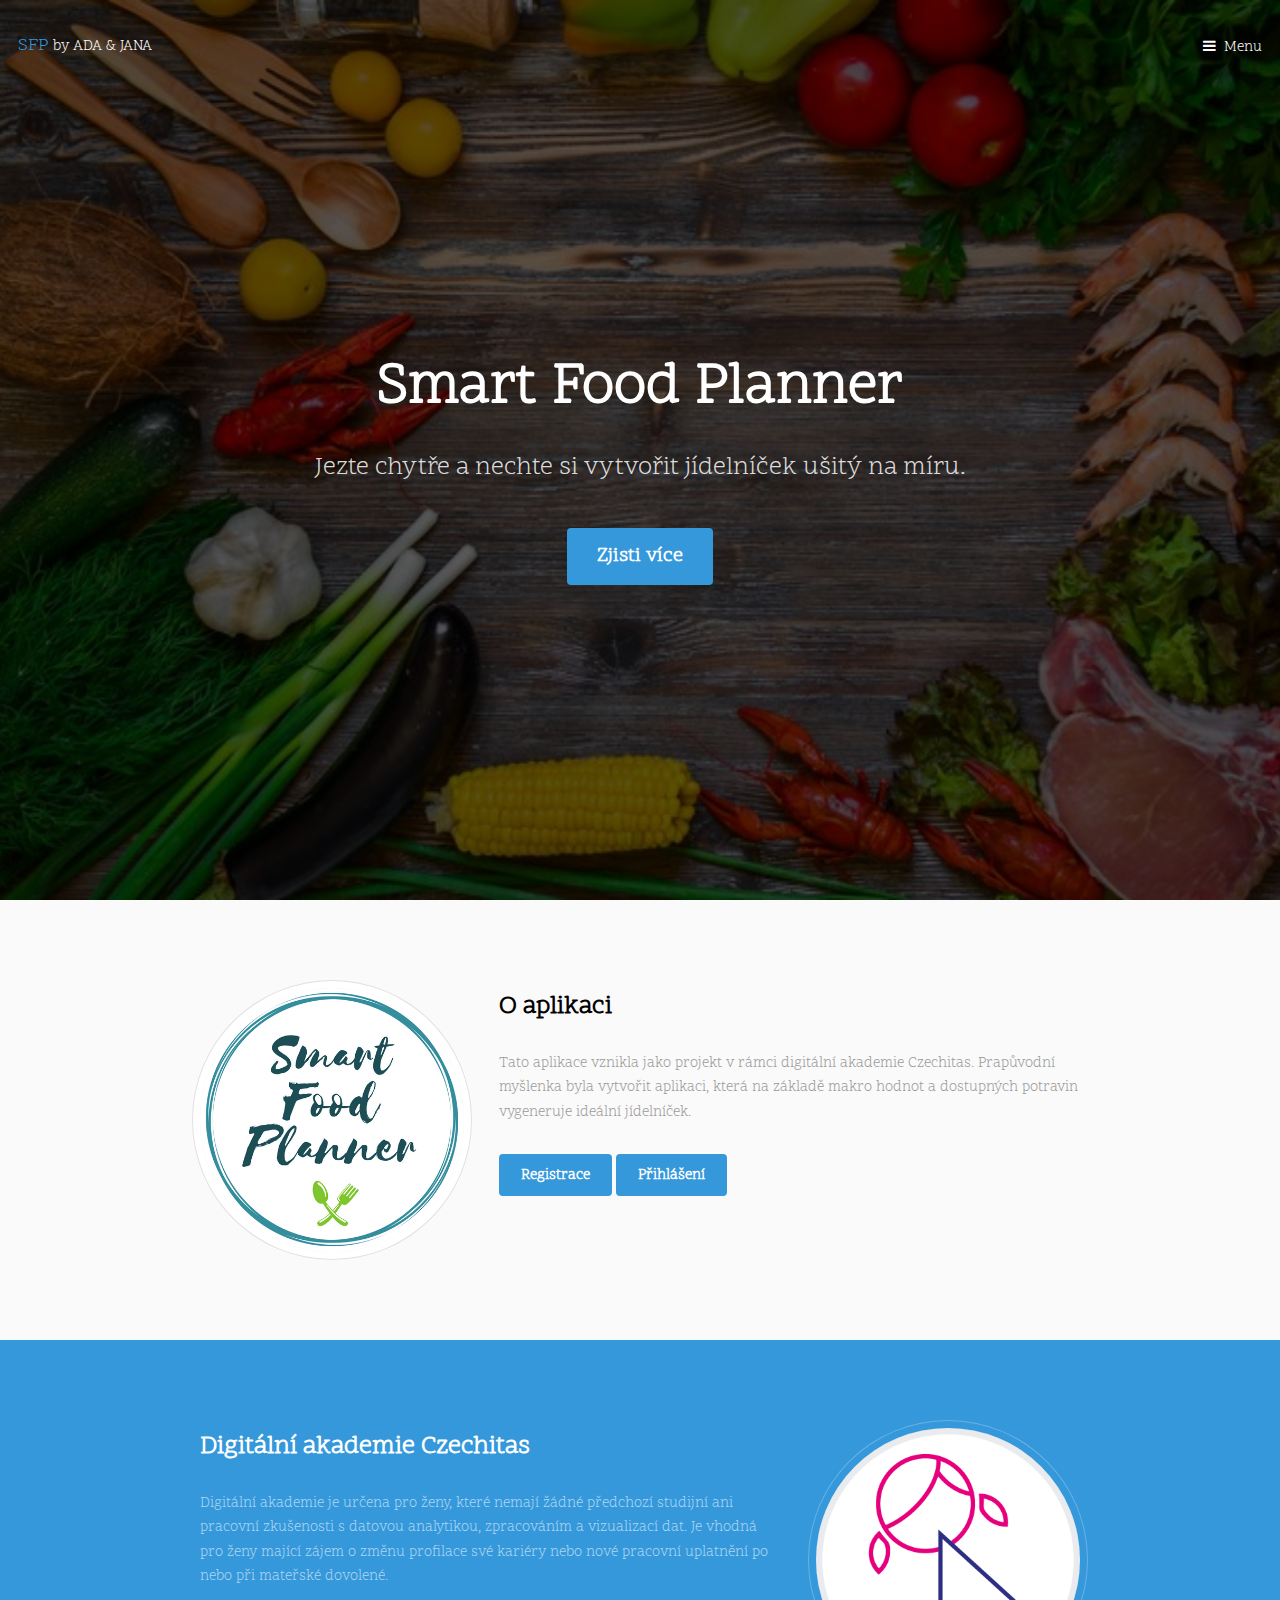
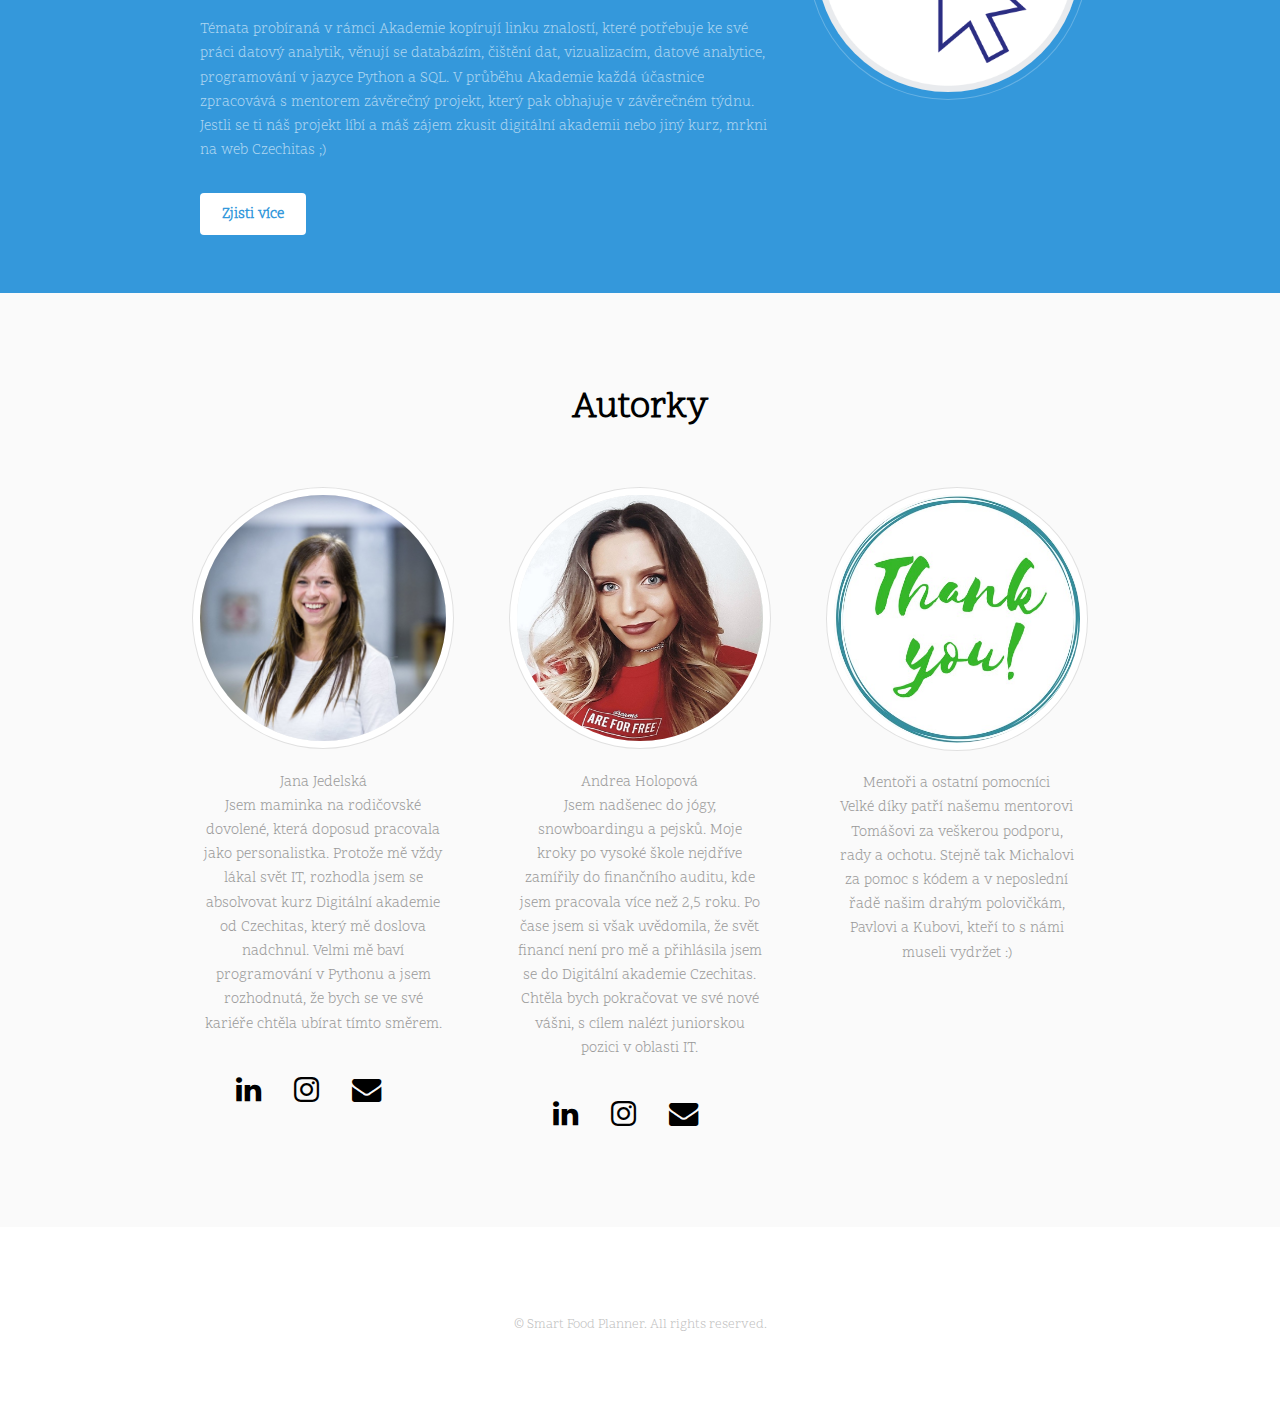
==== templates/index.html @ 0ab5a619 "Add files via upload" ====
<!DOCTYPE HTML>
<html>
	<head>
		<title>Smart Food Planner</title>
		<meta charset="utf-8" />
		<meta name="viewport" content="width=device-width, initial-scale=1" />
		<link rel="stylesheet" href="../static/css/main.css" />
	</head>
	<body>

		<!-- Header -->
			<header id="header" class="alt">
				<div class="logo"><a href="index.html"> SFP <span>by ADA & JANA</span></a></div>
				<a href="#menu">Menu</a>
			</header>

		<!-- Nav -->
			<nav id="menu">
				<ul class="links">
					<li><a href="index.html">Domů</a></li>
					<li><a href="generic.html">Můj účet</a></li>
					<li><a href="elements.html">Elements</a></li>
				</ul>
			</nav>

		<!-- Banner -->
			<section id="banner">
				<div class="inner">
					<header>
						<h1>Smart Food Planner</h1>
						<p>Jezte chytře a nechte si vytvořit jídelníček ušitý na míru.</p>
					</header>
					<a href="#main" class="button big scrolly">Zjisti více</a>
				</div>
			</section>

		<!-- Main -->
			<div id="main">

				<!-- Section -->
					<section class="wrapper style1">
						<div class="inner">
							<!-- 2 Columns -->
								<div class="flex flex-2">
									<div class="col col1">
										<div class="image round fit">
											<a href="generic.html" class="link"><img src="../static/images/pic01.jpg" alt="" /></a>
										</div>
									</div>
									<div class="col col2">
										<h3>O aplikaci</h3>
										<p>Tato aplikace vznikla jako projekt v rámci digitální akademie Czechitas. Prapůvodní myšlenka byla vytvořit aplikaci, která na základě makro hodnot a dostupných potravin vygeneruje ideální jídelníček.</p>
										<a href="signup.html" class="button">Registrace</a>
										<a href="generic.html" class="button">Přihlášení</a>
									</div>
								</div>
						</div>
					</section>

				<!-- Section -->
					<section class="wrapper style2">
						<div class="inner">
							<div class="flex flex-2">
								<div class="col col2">
									<h3>Digitální akademie Czechitas</h3>
									<p>Digitální akademie je určena pro ženy, které nemají žádné předchozí studijní ani pracovní zkušenosti s datovou analytikou, zpracováním a vizualizací dat. Je vhodná pro ženy mající zájem o změnu profilace své kariéry nebo nové pracovní uplatnění po nebo při mateřské dovolené.</p>
									<p>Témata probíraná v rámci Akademie kopírují linku znalostí, které potřebuje ke své práci datový analytik, věnují se databázím, čištění dat, vizualizacím, datové analytice, programování v jazyce Python a SQL. V průběhu Akademie každá účastnice zpracovává s mentorem závěrečný projekt, který pak obhajuje v závěrečném týdnu. Jestli se ti náš projekt líbí a máš zájem zkusit digitální akademii nebo jiný kurz, mrkni na web Czechitas ;) </p>
									<a href="https://www.czechitas.cz/cs/co-delame/digitalni-akademie" class="button">Zjisti více</a>
								</div>
								<div class="col col1 first">
									<div class="image round fit">
										<a href="generic.html" class="link"><img src="../static/images/pic02.jpg" alt="" /></a>
									</div>
								</div>
							</div>
						</div>
					</section>

				<!-- Section -->
					<section class="wrapper style1">
						<div class="inner">
							<header class="align-center">
								<h2>Autorky</h2>
							</header>
							<div class="flex flex-3">
								<div class="col align-center">
									<div class="image round fit">
										<img src="../static/images/pic03.jpg" alt="" />
									</div>
									<p>Jana Jedelská <br \> Jsem maminka na rodičovské dovolené, která doposud pracovala jako personalistka. Protože mě vždy lákal svět IT, rozhodla jsem se absolvovat kurz Digitální akademie od Czechitas, který mě doslova nadchnul. Velmi mě baví programování v Pythonu a jsem rozhodnutá, že bych se ve své kariéře chtěla ubírat tímto směrem.</p>
									<ul class="icons">
									<li><a href="https://www.linkedin.com/in/jana-jedelsk%C3%A1-2878081a/" class="icon fa-linkedin"><span class="label">Linkedin</span></a></li>
									<li><a href="https://www.instagram.com/cooljmeno/" class="icon fa-instagram"><span class="label">Instagram</span></a></li>
									<li><a href="mailto:ja.jedelska@gmail.com" class="icon fa-envelope"><span class="label">Email</span></i></a><li>
									</ul>
									
								</div>
								<div class="col align-center">
									<div class="image round fit">
										<img src="../static/images/pic05.jpg" alt="" />
									</div>
									<p>Andrea Holopová <br \> Jsem nadšenec do jógy, snowboardingu a pejsků. Moje kroky po vysoké škole nejdříve zamířily do finančního auditu, kde jsem pracovala více než 2,5 roku. Po čase jsem si však uvědomila, že svět financí není pro mě a přihlásila jsem se do Digitální akademie Czechitas. Chtěla bych pokračovat ve své nové vášni, s cílem nalézt juniorskou pozici v oblasti IT. </p>
									<ul class="icons">
									<li><a href="https://www.linkedin.com/in/andrea-holopova" class="icon fa-linkedin"><span class="label">Linkedin</span></a></li>
									<li><a href="https://www.instagram.com/andreaholopova/" class="icon fa-instagram"><span class="label">Instagram</span></a></li>
									<li><a href="mailto:holopova.andrea@gmail.com" class="icon fa-envelope"><span class="label">Email</span></i></a><li>

									</ul>

								</div>
								<div class="col align-center">
									<div class="image round fit">
										<img src="../static/images/pic04.jpg" alt="" />
									</div>
									<p>Mentoři a ostatní pomocníci <br \> Velké díky patří našemu mentorovi Tomášovi za veškerou podporu, rady a ochotu. Stejně tak Michalovi za pomoc s kódem a v neposlední řadě našim drahým polovičkám, Pavlovi a Kubovi, kteří to s námi museli vydržet :) </p>
									</div>
							</div>
						</div>
					</section>

			</div>

		<!-- Footer -->
			<footer id="footer">
				<div class="copyright">
					<p>&copy; Smart Food Planner. All rights reserved.
				</div>
			</footer>

		<!-- Scripts -->
			<script src="../static/js/jquery.min.js"></script>
			<script src="../static/js/jquery.scrolly.min.js"></script>
			<script src="../static/js/jquery.scrollex.min.js"></script>
			<script src="../static/js/skel.min.js"></script>
			<script src="../static/js/util.js"></script>
			<script src="../static/js/main.js"></script>

	</body>
</html>
---- static/css/main.css ----
@charset "UTF-8";
@import url(font-awesome.min.css);
@import url("https://fonts.googleapis.com/css?family=Scope+One|Trocchi");

/*
	Urban by TEMPLATED
	templated.co @templatedco
	Released for free under the Creative Commons Attribution 3.0 license (templated.co/license)
*/

/* Reset */

	html, body, div, span, applet, object, iframe, h1, h2, h3, h4, h5, h6, p, blockquote, pre, a, abbr, acronym, address, big, cite, code, del, dfn, em, img, ins, kbd, q, s, samp, small, strike, strong, sub, sup, tt, var, b, u, i, center, dl, dt, dd, ol, ul, li, fieldset, form, label, legend, table, caption, tbody, tfoot, thead, tr, th, td, article, aside, canvas, details, embed, figure, figcaption, footer, header, hgroup, menu, nav, output, ruby, section, summary, time, mark, audio, video {
		margin: 0;
		padding: 0;
		border: 0;
		font-size: 100%;
		font: inherit;
		vertical-align: baseline;
	}

	article, aside, details, figcaption, figure, footer, header, hgroup, menu, nav, section {
		display: block;
	}

	body {
		line-height: 1;
	}

	ol, ul {
		list-style: none;
	}

	blockquote, q {
		quotes: none;
	}

	blockquote:before, blockquote:after, q:before, q:after {
		content: '';
		content: none;
	}

	table {
		border-collapse: collapse;
		border-spacing: 0;
	}

	body {
		-webkit-text-size-adjust: none;
	}

/* Box Model */

	*, *:before, *:after {
		-moz-box-sizing: border-box;
		-webkit-box-sizing: border-box;
		box-sizing: border-box;
	}

/* Containers */

	.container {
		margin-left: auto;
		margin-right: auto;
	}

	.container.\31 25\25 {
		width: 100%;
		max-width: 100em;
		min-width: 80em;
	}

	.container.\37 5\25 {
		width: 60em;
	}

	.container.\35 0\25 {
		width: 40em;
	}

	.container.\32 5\25 {
		width: 20em;
	}

	.container {
		width: 80em;
	}

	@media screen and (max-width: 1680px) {

		.container.\31 25\25 {
			width: 100%;
			max-width: 100em;
			min-width: 80em;
		}

		.container.\37 5\25 {
			width: 60em;
		}

		.container.\35 0\25 {
			width: 40em;
		}

		.container.\32 5\25 {
			width: 20em;
		}

		.container {
			width: 80em;
		}

	}

	@media screen and (max-width: 1280px) {

		.container.\31 25\25 {
			width: 100%;
			max-width: 81.25em;
			min-width: 65em;
		}

		.container.\37 5\25 {
			width: 48.75em;
		}

		.container.\35 0\25 {
			width: 32.5em;
		}

		.container.\32 5\25 {
			width: 16.25em;
		}

		.container {
			width: 65em;
		}

	}

	@media screen and (max-width: 980px) {

		.container.\31 25\25 {
			width: 100%;
			max-width: 112.5%;
			min-width: 90%;
		}

		.container.\37 5\25 {
			width: 67.5%;
		}

		.container.\35 0\25 {
			width: 45%;
		}

		.container.\32 5\25 {
			width: 22.5%;
		}

		.container {
			width: 90%;
		}

	}

	@media screen and (max-width: 736px) {

		.container.\31 25\25 {
			width: 100%;
			max-width: 112.5%;
			min-width: 90%;
		}

		.container.\37 5\25 {
			width: 67.5%;
		}

		.container.\35 0\25 {
			width: 45%;
		}

		.container.\32 5\25 {
			width: 22.5%;
		}

		.container {
			width: 90% !important;
		}

	}

	@media screen and (max-width: 480px) {

		.container.\31 25\25 {
			width: 100%;
			max-width: 112.5%;
			min-width: 90%;
		}

		.container.\37 5\25 {
			width: 67.5%;
		}

		.container.\35 0\25 {
			width: 45%;
		}

		.container.\32 5\25 {
			width: 22.5%;
		}

		.container {
			width: 90% !important;
		}

	}

/* Grid */

	.row {
		border-bottom: solid 1px transparent;
		-moz-box-sizing: border-box;
		-webkit-box-sizing: border-box;
		box-sizing: border-box;
	}

	.row > * {
		float: left;
		-moz-box-sizing: border-box;
		-webkit-box-sizing: border-box;
		box-sizing: border-box;
	}

	.row:after, .row:before {
		content: '';
		display: block;
		clear: both;
		height: 0;
	}

	.row.uniform > * > :first-child {
		margin-top: 0;
	}

	.row.uniform > * > :last-child {
		margin-bottom: 0;
	}

	.row.\30 \25 > * {
		padding: 0 0 0 0em;
	}

	.row.\30 \25 {
		margin: 0 0 -1px 0em;
	}

	.row.uniform.\30 \25 > * {
		padding: 0em 0 0 0em;
	}

	.row.uniform.\30 \25 {
		margin: 0em 0 -1px 0em;
	}

	.row > * {
		padding: 0 0 0 2em;
	}

	.row {
		margin: 0 0 -1px -2em;
	}

	.row.uniform > * {
		padding: 2em 0 0 2em;
	}

	.row.uniform {
		margin: -2em 0 -1px -2em;
	}

	.row.\32 00\25 > * {
		padding: 0 0 0 4em;
	}

	.row.\32 00\25 {
		margin: 0 0 -1px -4em;
	}

	.row.uniform.\32 00\25 > * {
		padding: 4em 0 0 4em;
	}

	.row.uniform.\32 00\25 {
		margin: -4em 0 -1px -4em;
	}

	.row.\31 50\25 > * {
		padding: 0 0 0 3em;
	}

	.row.\31 50\25 {
		margin: 0 0 -1px -3em;
	}

	.row.uniform.\31 50\25 > * {
		padding: 3em 0 0 3em;
	}

	.row.uniform.\31 50\25 {
		margin: -3em 0 -1px -3em;
	}

	.row.\35 0\25 > * {
		padding: 0 0 0 1em;
	}

	.row.\35 0\25 {
		margin: 0 0 -1px -1em;
	}

	.row.uniform.\35 0\25 > * {
		padding: 1em 0 0 1em;
	}

	.row.uniform.\35 0\25 {
		margin: -1em 0 -1px -1em;
	}

	.row.\32 5\25 > * {
		padding: 0 0 0 0.5em;
	}

	.row.\32 5\25 {
		margin: 0 0 -1px -0.5em;
	}

	.row.uniform.\32 5\25 > * {
		padding: 0.5em 0 0 0.5em;
	}

	.row.uniform.\32 5\25 {
		margin: -0.5em 0 -1px -0.5em;
	}

	.\31 2u, .\31 2u\24 {
		width: 100%;
		clear: none;
		margin-left: 0;
	}

	.\31 1u, .\31 1u\24 {
		width: 91.6666666667%;
		clear: none;
		margin-left: 0;
	}

	.\31 0u, .\31 0u\24 {
		width: 83.3333333333%;
		clear: none;
		margin-left: 0;
	}

	.\39 u, .\39 u\24 {
		width: 75%;
		clear: none;
		margin-left: 0;
	}

	.\38 u, .\38 u\24 {
		width: 66.6666666667%;
		clear: none;
		margin-left: 0;
	}

	.\37 u, .\37 u\24 {
		width: 58.3333333333%;
		clear: none;
		margin-left: 0;
	}

	.\36 u, .\36 u\24 {
		width: 50%;
		clear: none;
		margin-left: 0;
	}

	.\35 u, .\35 u\24 {
		width: 41.6666666667%;
		clear: none;
		margin-left: 0;
	}

	.\34 u, .\34 u\24 {
		width: 33.3333333333%;
		clear: none;
		margin-left: 0;
	}

	.\33 u, .\33 u\24 {
		width: 25%;
		clear: none;
		margin-left: 0;
	}

	.\32 u, .\32 u\24 {
		width: 16.6666666667%;
		clear: none;
		margin-left: 0;
	}

	.\31 u, .\31 u\24 {
		width: 8.3333333333%;
		clear: none;
		margin-left: 0;
	}

	.\31 2u\24 + *,
	.\31 1u\24 + *,
	.\31 0u\24 + *,
	.\39 u\24 + *,
	.\38 u\24 + *,
	.\37 u\24 + *,
	.\36 u\24 + *,
	.\35 u\24 + *,
	.\34 u\24 + *,
	.\33 u\24 + *,
	.\32 u\24 + *,
	.\31 u\24 + * {
		clear: left;
	}

	.\-11u {
		margin-left: 91.66667%;
	}

	.\-10u {
		margin-left: 83.33333%;
	}

	.\-9u {
		margin-left: 75%;
	}

	.\-8u {
		margin-left: 66.66667%;
	}

	.\-7u {
		margin-left: 58.33333%;
	}

	.\-6u {
		margin-left: 50%;
	}

	.\-5u {
		margin-left: 41.66667%;
	}

	.\-4u {
		margin-left: 33.33333%;
	}

	.\-3u {
		margin-left: 25%;
	}

	.\-2u {
		margin-left: 16.66667%;
	}

	.\-1u {
		margin-left: 8.33333%;
	}

	@media screen and (max-width: 1680px) {

		.row > * {
			padding: 0 0 0 2em;
		}

		.row {
			margin: 0 0 -1px -2em;
		}

		.row.uniform > * {
			padding: 2em 0 0 2em;
		}

		.row.uniform {
			margin: -2em 0 -1px -2em;
		}

		.row.\32 00\25 > * {
			padding: 0 0 0 4em;
		}

		.row.\32 00\25 {
			margin: 0 0 -1px -4em;
		}

		.row.uniform.\32 00\25 > * {
			padding: 4em 0 0 4em;
		}

		.row.uniform.\32 00\25 {
			margin: -4em 0 -1px -4em;
		}

		.row.\31 50\25 > * {
			padding: 0 0 0 3em;
		}

		.row.\31 50\25 {
			margin: 0 0 -1px -3em;
		}

		.row.uniform.\31 50\25 > * {
			padding: 3em 0 0 3em;
		}

		.row.uniform.\31 50\25 {
			margin: -3em 0 -1px -3em;
		}

		.row.\35 0\25 > * {
			padding: 0 0 0 1em;
		}

		.row.\35 0\25 {
			margin: 0 0 -1px -1em;
		}

		.row.uniform.\35 0\25 > * {
			padding: 1em 0 0 1em;
		}

		.row.uniform.\35 0\25 {
			margin: -1em 0 -1px -1em;
		}

		.row.\32 5\25 > * {
			padding: 0 0 0 0.5em;
		}

		.row.\32 5\25 {
			margin: 0 0 -1px -0.5em;
		}

		.row.uniform.\32 5\25 > * {
			padding: 0.5em 0 0 0.5em;
		}

		.row.uniform.\32 5\25 {
			margin: -0.5em 0 -1px -0.5em;
		}

		.\31 2u\28xlarge\29, .\31 2u\24\28xlarge\29 {
			width: 100%;
			clear: none;
			margin-left: 0;
		}

		.\31 1u\28xlarge\29, .\31 1u\24\28xlarge\29 {
			width: 91.6666666667%;
			clear: none;
			margin-left: 0;
		}

		.\31 0u\28xlarge\29, .\31 0u\24\28xlarge\29 {
			width: 83.3333333333%;
			clear: none;
			margin-left: 0;
		}

		.\39 u\28xlarge\29, .\39 u\24\28xlarge\29 {
			width: 75%;
			clear: none;
			margin-left: 0;
		}

		.\38 u\28xlarge\29, .\38 u\24\28xlarge\29 {
			width: 66.6666666667%;
			clear: none;
			margin-left: 0;
		}

		.\37 u\28xlarge\29, .\37 u\24\28xlarge\29 {
			width: 58.3333333333%;
			clear: none;
			margin-left: 0;
		}

		.\36 u\28xlarge\29, .\36 u\24\28xlarge\29 {
			width: 50%;
			clear: none;
			margin-left: 0;
		}

		.\35 u\28xlarge\29, .\35 u\24\28xlarge\29 {
			width: 41.6666666667%;
			clear: none;
			margin-left: 0;
		}

		.\34 u\28xlarge\29, .\34 u\24\28xlarge\29 {
			width: 33.3333333333%;
			clear: none;
			margin-left: 0;
		}

		.\33 u\28xlarge\29, .\33 u\24\28xlarge\29 {
			width: 25%;
			clear: none;
			margin-left: 0;
		}

		.\32 u\28xlarge\29, .\32 u\24\28xlarge\29 {
			width: 16.6666666667%;
			clear: none;
			margin-left: 0;
		}

		.\31 u\28xlarge\29, .\31 u\24\28xlarge\29 {
			width: 8.3333333333%;
			clear: none;
			margin-left: 0;
		}

		.\31 2u\24\28xlarge\29 + *,
		.\31 1u\24\28xlarge\29 + *,
		.\31 0u\24\28xlarge\29 + *,
		.\39 u\24\28xlarge\29 + *,
		.\38 u\24\28xlarge\29 + *,
		.\37 u\24\28xlarge\29 + *,
		.\36 u\24\28xlarge\29 + *,
		.\35 u\24\28xlarge\29 + *,
		.\34 u\24\28xlarge\29 + *,
		.\33 u\24\28xlarge\29 + *,
		.\32 u\24\28xlarge\29 + *,
		.\31 u\24\28xlarge\29 + * {
			clear: left;
		}

		.\-11u\28xlarge\29 {
			margin-left: 91.66667%;
		}

		.\-10u\28xlarge\29 {
			margin-left: 83.33333%;
		}

		.\-9u\28xlarge\29 {
			margin-left: 75%;
		}

		.\-8u\28xlarge\29 {
			margin-left: 66.66667%;
		}

		.\-7u\28xlarge\29 {
			margin-left: 58.33333%;
		}

		.\-6u\28xlarge\29 {
			margin-left: 50%;
		}

		.\-5u\28xlarge\29 {
			margin-left: 41.66667%;
		}

		.\-4u\28xlarge\29 {
			margin-left: 33.33333%;
		}

		.\-3u\28xlarge\29 {
			margin-left: 25%;
		}

		.\-2u\28xlarge\29 {
			margin-left: 16.66667%;
		}

		.\-1u\28xlarge\29 {
			margin-left: 8.33333%;
		}

	}

	@media screen and (max-width: 1280px) {

		.row > * {
			padding: 0 0 0 1.5em;
		}

		.row {
			margin: 0 0 -1px -1.5em;
		}

		.row.uniform > * {
			padding: 1.5em 0 0 1.5em;
		}

		.row.uniform {
			margin: -1.5em 0 -1px -1.5em;
		}

		.row.\32 00\25 > * {
			padding: 0 0 0 3em;
		}

		.row.\32 00\25 {
			margin: 0 0 -1px -3em;
		}

		.row.uniform.\32 00\25 > * {
			padding: 3em 0 0 3em;
		}

		.row.uniform.\32 00\25 {
			margin: -3em 0 -1px -3em;
		}

		.row.\31 50\25 > * {
			padding: 0 0 0 2.25em;
		}

		.row.\31 50\25 {
			margin: 0 0 -1px -2.25em;
		}

		.row.uniform.\31 50\25 > * {
			padding: 2.25em 0 0 2.25em;
		}

		.row.uniform.\31 50\25 {
			margin: -2.25em 0 -1px -2.25em;
		}

		.row.\35 0\25 > * {
			padding: 0 0 0 0.75em;
		}

		.row.\35 0\25 {
			margin: 0 0 -1px -0.75em;
		}

		.row.uniform.\35 0\25 > * {
			padding: 0.75em 0 0 0.75em;
		}

		.row.uniform.\35 0\25 {
			margin: -0.75em 0 -1px -0.75em;
		}

		.row.\32 5\25 > * {
			padding: 0 0 0 0.375em;
		}

		.row.\32 5\25 {
			margin: 0 0 -1px -0.375em;
		}

		.row.uniform.\32 5\25 > * {
			padding: 0.375em 0 0 0.375em;
		}

		.row.uniform.\32 5\25 {
			margin: -0.375em 0 -1px -0.375em;
		}

		.\31 2u\28large\29, .\31 2u\24\28large\29 {
			width: 100%;
			clear: none;
			margin-left: 0;
		}

		.\31 1u\28large\29, .\31 1u\24\28large\29 {
			width: 91.6666666667%;
			clear: none;
			margin-left: 0;
		}

		.\31 0u\28large\29, .\31 0u\24\28large\29 {
			width: 83.3333333333%;
			clear: none;
			margin-left: 0;
		}

		.\39 u\28large\29, .\39 u\24\28large\29 {
			width: 75%;
			clear: none;
			margin-left: 0;
		}

		.\38 u\28large\29, .\38 u\24\28large\29 {
			width: 66.6666666667%;
			clear: none;
			margin-left: 0;
		}

		.\37 u\28large\29, .\37 u\24\28large\29 {
			width: 58.3333333333%;
			clear: none;
			margin-left: 0;
		}

		.\36 u\28large\29, .\36 u\24\28large\29 {
			width: 50%;
			clear: none;
			margin-left: 0;
		}

		.\35 u\28large\29, .\35 u\24\28large\29 {
			width: 41.6666666667%;
			clear: none;
			margin-left: 0;
		}

		.\34 u\28large\29, .\34 u\24\28large\29 {
			width: 33.3333333333%;
			clear: none;
			margin-left: 0;
		}

		.\33 u\28large\29, .\33 u\24\28large\29 {
			width: 25%;
			clear: none;
			margin-left: 0;
		}

		.\32 u\28large\29, .\32 u\24\28large\29 {
			width: 16.6666666667%;
			clear: none;
			margin-left: 0;
		}

		.\31 u\28large\29, .\31 u\24\28large\29 {
			width: 8.3333333333%;
			clear: none;
			margin-left: 0;
		}

		.\31 2u\24\28large\29 + *,
		.\31 1u\24\28large\29 + *,
		.\31 0u\24\28large\29 + *,
		.\39 u\24\28large\29 + *,
		.\38 u\24\28large\29 + *,
		.\37 u\24\28large\29 + *,
		.\36 u\24\28large\29 + *,
		.\35 u\24\28large\29 + *,
		.\34 u\24\28large\29 + *,
		.\33 u\24\28large\29 + *,
		.\32 u\24\28large\29 + *,
		.\31 u\24\28large\29 + * {
			clear: left;
		}

		.\-11u\28large\29 {
			margin-left: 91.66667%;
		}

		.\-10u\28large\29 {
			margin-left: 83.33333%;
		}

		.\-9u\28large\29 {
			margin-left: 75%;
		}

		.\-8u\28large\29 {
			margin-left: 66.66667%;
		}

		.\-7u\28large\29 {
			margin-left: 58.33333%;
		}

		.\-6u\28large\29 {
			margin-left: 50%;
		}

		.\-5u\28large\29 {
			margin-left: 41.66667%;
		}

		.\-4u\28large\29 {
			margin-left: 33.33333%;
		}

		.\-3u\28large\29 {
			margin-left: 25%;
		}

		.\-2u\28large\29 {
			margin-left: 16.66667%;
		}

		.\-1u\28large\29 {
			margin-left: 8.33333%;
		}

	}

	@media screen and (max-width: 980px) {

		.row > * {
			padding: 0 0 0 1.5em;
		}

		.row {
			margin: 0 0 -1px -1.5em;
		}

		.row.uniform > * {
			padding: 1.5em 0 0 1.5em;
		}

		.row.uniform {
			margin: -1.5em 0 -1px -1.5em;
		}

		.row.\32 00\25 > * {
			padding: 0 0 0 3em;
		}

		.row.\32 00\25 {
			margin: 0 0 -1px -3em;
		}

		.row.uniform.\32 00\25 > * {
			padding: 3em 0 0 3em;
		}

		.row.uniform.\32 00\25 {
			margin: -3em 0 -1px -3em;
		}

		.row.\31 50\25 > * {
			padding: 0 0 0 2.25em;
		}

		.row.\31 50\25 {
			margin: 0 0 -1px -2.25em;
		}

		.row.uniform.\31 50\25 > * {
			padding: 2.25em 0 0 2.25em;
		}

		.row.uniform.\31 50\25 {
			margin: -2.25em 0 -1px -2.25em;
		}

		.row.\35 0\25 > * {
			padding: 0 0 0 0.75em;
		}

		.row.\35 0\25 {
			margin: 0 0 -1px -0.75em;
		}

		.row.uniform.\35 0\25 > * {
			padding: 0.75em 0 0 0.75em;
		}

		.row.uniform.\35 0\25 {
			margin: -0.75em 0 -1px -0.75em;
		}

		.row.\32 5\25 > * {
			padding: 0 0 0 0.375em;
		}

		.row.\32 5\25 {
			margin: 0 0 -1px -0.375em;
		}

		.row.uniform.\32 5\25 > * {
			padding: 0.375em 0 0 0.375em;
		}

		.row.uniform.\32 5\25 {
			margin: -0.375em 0 -1px -0.375em;
		}

		.\31 2u\28medium\29, .\31 2u\24\28medium\29 {
			width: 100%;
			clear: none;
			margin-left: 0;
		}

		.\31 1u\28medium\29, .\31 1u\24\28medium\29 {
			width: 91.6666666667%;
			clear: none;
			margin-left: 0;
		}

		.\31 0u\28medium\29, .\31 0u\24\28medium\29 {
			width: 83.3333333333%;
			clear: none;
			margin-left: 0;
		}

		.\39 u\28medium\29, .\39 u\24\28medium\29 {
			width: 75%;
			clear: none;
			margin-left: 0;
		}

		.\38 u\28medium\29, .\38 u\24\28medium\29 {
			width: 66.6666666667%;
			clear: none;
			margin-left: 0;
		}

		.\37 u\28medium\29, .\37 u\24\28medium\29 {
			width: 58.3333333333%;
			clear: none;
			margin-left: 0;
		}

		.\36 u\28medium\29, .\36 u\24\28medium\29 {
			width: 50%;
			clear: none;
			margin-left: 0;
		}

		.\35 u\28medium\29, .\35 u\24\28medium\29 {
			width: 41.6666666667%;
			clear: none;
			margin-left: 0;
		}

		.\34 u\28medium\29, .\34 u\24\28medium\29 {
			width: 33.3333333333%;
			clear: none;
			margin-left: 0;
		}

		.\33 u\28medium\29, .\33 u\24\28medium\29 {
			width: 25%;
			clear: none;
			margin-left: 0;
		}

		.\32 u\28medium\29, .\32 u\24\28medium\29 {
			width: 16.6666666667%;
			clear: none;
			margin-left: 0;
		}

		.\31 u\28medium\29, .\31 u\24\28medium\29 {
			width: 8.3333333333%;
			clear: none;
			margin-left: 0;
		}

		.\31 2u\24\28medium\29 + *,
		.\31 1u\24\28medium\29 + *,
		.\31 0u\24\28medium\29 + *,
		.\39 u\24\28medium\29 + *,
		.\38 u\24\28medium\29 + *,
		.\37 u\24\28medium\29 + *,
		.\36 u\24\28medium\29 + *,
		.\35 u\24\28medium\29 + *,
		.\34 u\24\28medium\29 + *,
		.\33 u\24\28medium\29 + *,
		.\32 u\24\28medium\29 + *,
		.\31 u\24\28medium\29 + * {
			clear: left;
		}

		.\-11u\28medium\29 {
			margin-left: 91.66667%;
		}

		.\-10u\28medium\29 {
			margin-left: 83.33333%;
		}

		.\-9u\28medium\29 {
			margin-left: 75%;
		}

		.\-8u\28medium\29 {
			margin-left: 66.66667%;
		}

		.\-7u\28medium\29 {
			margin-left: 58.33333%;
		}

		.\-6u\28medium\29 {
			margin-left: 50%;
		}

		.\-5u\28medium\29 {
			margin-left: 41.66667%;
		}

		.\-4u\28medium\29 {
			margin-left: 33.33333%;
		}

		.\-3u\28medium\29 {
			margin-left: 25%;
		}

		.\-2u\28medium\29 {
			margin-left: 16.66667%;
		}

		.\-1u\28medium\29 {
			margin-left: 8.33333%;
		}

	}

	@media screen and (max-width: 736px) {

		.row > * {
			padding: 0 0 0 1.25em;
		}

		.row {
			margin: 0 0 -1px -1.25em;
		}

		.row.uniform > * {
			padding: 1.25em 0 0 1.25em;
		}

		.row.uniform {
			margin: -1.25em 0 -1px -1.25em;
		}

		.row.\32 00\25 > * {
			padding: 0 0 0 2.5em;
		}

		.row.\32 00\25 {
			margin: 0 0 -1px -2.5em;
		}

		.row.uniform.\32 00\25 > * {
			padding: 2.5em 0 0 2.5em;
		}

		.row.uniform.\32 00\25 {
			margin: -2.5em 0 -1px -2.5em;
		}

		.row.\31 50\25 > * {
			padding: 0 0 0 1.875em;
		}

		.row.\31 50\25 {
			margin: 0 0 -1px -1.875em;
		}

		.row.uniform.\31 50\25 > * {
			padding: 1.875em 0 0 1.875em;
		}

		.row.uniform.\31 50\25 {
			margin: -1.875em 0 -1px -1.875em;
		}

		.row.\35 0\25 > * {
			padding: 0 0 0 0.625em;
		}

		.row.\35 0\25 {
			margin: 0 0 -1px -0.625em;
		}

		.row.uniform.\35 0\25 > * {
			padding: 0.625em 0 0 0.625em;
		}

		.row.uniform.\35 0\25 {
			margin: -0.625em 0 -1px -0.625em;
		}

		.row.\32 5\25 > * {
			padding: 0 0 0 0.3125em;
		}

		.row.\32 5\25 {
			margin: 0 0 -1px -0.3125em;
		}

		.row.uniform.\32 5\25 > * {
			padding: 0.3125em 0 0 0.3125em;
		}

		.row.uniform.\32 5\25 {
			margin: -0.3125em 0 -1px -0.3125em;
		}

		.\31 2u\28small\29, .\31 2u\24\28small\29 {
			width: 100%;
			clear: none;
			margin-left: 0;
		}

		.\31 1u\28small\29, .\31 1u\24\28small\29 {
			width: 91.6666666667%;
			clear: none;
			margin-left: 0;
		}

		.\31 0u\28small\29, .\31 0u\24\28small\29 {
			width: 83.3333333333%;
			clear: none;
			margin-left: 0;
		}

		.\39 u\28small\29, .\39 u\24\28small\29 {
			width: 75%;
			clear: none;
			margin-left: 0;
		}

		.\38 u\28small\29, .\38 u\24\28small\29 {
			width: 66.6666666667%;
			clear: none;
			margin-left: 0;
		}

		.\37 u\28small\29, .\37 u\24\28small\29 {
			width: 58.3333333333%;
			clear: none;
			margin-left: 0;
		}

		.\36 u\28small\29, .\36 u\24\28small\29 {
			width: 50%;
			clear: none;
			margin-left: 0;
		}

		.\35 u\28small\29, .\35 u\24\28small\29 {
			width: 41.6666666667%;
			clear: none;
			margin-left: 0;
		}

		.\34 u\28small\29, .\34 u\24\28small\29 {
			width: 33.3333333333%;
			clear: none;
			margin-left: 0;
		}

		.\33 u\28small\29, .\33 u\24\28small\29 {
			width: 25%;
			clear: none;
			margin-left: 0;
		}

		.\32 u\28small\29, .\32 u\24\28small\29 {
			width: 16.6666666667%;
			clear: none;
			margin-left: 0;
		}

		.\31 u\28small\29, .\31 u\24\28small\29 {
			width: 8.3333333333%;
			clear: none;
			margin-left: 0;
		}

		.\31 2u\24\28small\29 + *,
		.\31 1u\24\28small\29 + *,
		.\31 0u\24\28small\29 + *,
		.\39 u\24\28small\29 + *,
		.\38 u\24\28small\29 + *,
		.\37 u\24\28small\29 + *,
		.\36 u\24\28small\29 + *,
		.\35 u\24\28small\29 + *,
		.\34 u\24\28small\29 + *,
		.\33 u\24\28small\29 + *,
		.\32 u\24\28small\29 + *,
		.\31 u\24\28small\29 + * {
			clear: left;
		}

		.\-11u\28small\29 {
			margin-left: 91.66667%;
		}

		.\-10u\28small\29 {
			margin-left: 83.33333%;
		}

		.\-9u\28small\29 {
			margin-left: 75%;
		}

		.\-8u\28small\29 {
			margin-left: 66.66667%;
		}

		.\-7u\28small\29 {
			margin-left: 58.33333%;
		}

		.\-6u\28small\29 {
			margin-left: 50%;
		}

		.\-5u\28small\29 {
			margin-left: 41.66667%;
		}

		.\-4u\28small\29 {
			margin-left: 33.33333%;
		}

		.\-3u\28small\29 {
			margin-left: 25%;
		}

		.\-2u\28small\29 {
			margin-left: 16.66667%;
		}

		.\-1u\28small\29 {
			margin-left: 8.33333%;
		}

	}

	@media screen and (max-width: 480px) {

		.row > * {
			padding: 0 0 0 1.25em;
		}

		.row {
			margin: 0 0 -1px -1.25em;
		}

		.row.uniform > * {
			padding: 1.25em 0 0 1.25em;
		}

		.row.uniform {
			margin: -1.25em 0 -1px -1.25em;
		}

		.row.\32 00\25 > * {
			padding: 0 0 0 2.5em;
		}

		.row.\32 00\25 {
			margin: 0 0 -1px -2.5em;
		}

		.row.uniform.\32 00\25 > * {
			padding: 2.5em 0 0 2.5em;
		}

		.row.uniform.\32 00\25 {
			margin: -2.5em 0 -1px -2.5em;
		}

		.row.\31 50\25 > * {
			padding: 0 0 0 1.875em;
		}

		.row.\31 50\25 {
			margin: 0 0 -1px -1.875em;
		}

		.row.uniform.\31 50\25 > * {
			padding: 1.875em 0 0 1.875em;
		}

		.row.uniform.\31 50\25 {
			margin: -1.875em 0 -1px -1.875em;
		}

		.row.\35 0\25 > * {
			padding: 0 0 0 0.625em;
		}

		.row.\35 0\25 {
			margin: 0 0 -1px -0.625em;
		}

		.row.uniform.\35 0\25 > * {
			padding: 0.625em 0 0 0.625em;
		}

		.row.uniform.\35 0\25 {
			margin: -0.625em 0 -1px -0.625em;
		}

		.row.\32 5\25 > * {
			padding: 0 0 0 0.3125em;
		}

		.row.\32 5\25 {
			margin: 0 0 -1px -0.3125em;
		}

		.row.uniform.\32 5\25 > * {
			padding: 0.3125em 0 0 0.3125em;
		}

		.row.uniform.\32 5\25 {
			margin: -0.3125em 0 -1px -0.3125em;
		}

		.\31 2u\28xsmall\29, .\31 2u\24\28xsmall\29 {
			width: 100%;
			clear: none;
			margin-left: 0;
		}

		.\31 1u\28xsmall\29, .\31 1u\24\28xsmall\29 {
			width: 91.6666666667%;
			clear: none;
			margin-left: 0;
		}

		.\31 0u\28xsmall\29, .\31 0u\24\28xsmall\29 {
			width: 83.3333333333%;
			clear: none;
			margin-left: 0;
		}

		.\39 u\28xsmall\29, .\39 u\24\28xsmall\29 {
			width: 75%;
			clear: none;
			margin-left: 0;
		}

		.\38 u\28xsmall\29, .\38 u\24\28xsmall\29 {
			width: 66.6666666667%;
			clear: none;
			margin-left: 0;
		}

		.\37 u\28xsmall\29, .\37 u\24\28xsmall\29 {
			width: 58.3333333333%;
			clear: none;
			margin-left: 0;
		}

		.\36 u\28xsmall\29, .\36 u\24\28xsmall\29 {
			width: 50%;
			clear: none;
			margin-left: 0;
		}

		.\35 u\28xsmall\29, .\35 u\24\28xsmall\29 {
			width: 41.6666666667%;
			clear: none;
			margin-left: 0;
		}

		.\34 u\28xsmall\29, .\34 u\24\28xsmall\29 {
			width: 33.3333333333%;
			clear: none;
			margin-left: 0;
		}

		.\33 u\28xsmall\29, .\33 u\24\28xsmall\29 {
			width: 25%;
			clear: none;
			margin-left: 0;
		}

		.\32 u\28xsmall\29, .\32 u\24\28xsmall\29 {
			width: 16.6666666667%;
			clear: none;
			margin-left: 0;
		}

		.\31 u\28xsmall\29, .\31 u\24\28xsmall\29 {
			width: 8.3333333333%;
			clear: none;
			margin-left: 0;
		}

		.\31 2u\24\28xsmall\29 + *,
		.\31 1u\24\28xsmall\29 + *,
		.\31 0u\24\28xsmall\29 + *,
		.\39 u\24\28xsmall\29 + *,
		.\38 u\24\28xsmall\29 + *,
		.\37 u\24\28xsmall\29 + *,
		.\36 u\24\28xsmall\29 + *,
		.\35 u\24\28xsmall\29 + *,
		.\34 u\24\28xsmall\29 + *,
		.\33 u\24\28xsmall\29 + *,
		.\32 u\24\28xsmall\29 + *,
		.\31 u\24\28xsmall\29 + * {
			clear: left;
		}

		.\-11u\28xsmall\29 {
			margin-left: 91.66667%;
		}

		.\-10u\28xsmall\29 {
			margin-left: 83.33333%;
		}

		.\-9u\28xsmall\29 {
			margin-left: 75%;
		}

		.\-8u\28xsmall\29 {
			margin-left: 66.66667%;
		}

		.\-7u\28xsmall\29 {
			margin-left: 58.33333%;
		}

		.\-6u\28xsmall\29 {
			margin-left: 50%;
		}

		.\-5u\28xsmall\29 {
			margin-left: 41.66667%;
		}

		.\-4u\28xsmall\29 {
			margin-left: 33.33333%;
		}

		.\-3u\28xsmall\29 {
			margin-left: 25%;
		}

		.\-2u\28xsmall\29 {
			margin-left: 16.66667%;
		}

		.\-1u\28xsmall\29 {
			margin-left: 8.33333%;
		}

	}

/* Basic */

	@-ms-viewport {
		width: device-width;
	}

	body {
		-ms-overflow-style: scrollbar;
	}

	@media screen and (max-width: 480px) {

		html, body {
			min-width: 320px;
		}

	}

	body {
		background: #fff;
	}

		body.is-loading *, body.is-loading *:before, body.is-loading *:after {
			-moz-animation: none !important;
			-webkit-animation: none !important;
			-ms-animation: none !important;
			animation: none !important;
			-moz-transition: none !important;
			-webkit-transition: none !important;
			-ms-transition: none !important;
			transition: none !important;
		}

/* Type */

	body {
		background-color: #fff;
		color: #999999;
	}

	body, input, select, textarea {
		font-family: "Scope One", serif;
		font-size: 13pt;
		font-weight: 300;
		line-height: 1.65;
	}

		@media screen and (max-width: 1680px) {

			body, input, select, textarea {
				font-size: 11pt;
			}

		}

		@media screen and (max-width: 1280px) {

			body, input, select, textarea {
				font-size: 11pt;
			}

		}

		@media screen and (max-width: 980px) {

			body, input, select, textarea {
				font-size: 12pt;
			}

		}

		@media screen and (max-width: 736px) {

			body, input, select, textarea {
				font-size: 12pt;
			}

		}

		@media screen and (max-width: 480px) {

			body, input, select, textarea {
				font-size: 12pt;
			}

		}

	a {
		-moz-transition: color 0.2s ease-in-out;
		-webkit-transition: color 0.2s ease-in-out;
		-ms-transition: color 0.2s ease-in-out;
		transition: color 0.2s ease-in-out;
		text-decoration: none;
	}

	strong, b {
		font-weight: 700;
	}

	em, i {
		font-style: italic;
	}

	p {
		margin: 0 0 2em 0;
	}

	h1, h2, h3, h4, h5, h6 {
		font-weight: 700;
		line-height: 1.5;
		margin: 0 0 1em 0;
	}

		h1 a, h2 a, h3 a, h4 a, h5 a, h6 a {
			color: inherit;
			text-decoration: none;
		}

	h1 {
		font-size: 3em;
		margin-bottom: .25em;
	}

		@media screen and (max-width: 736px) {

			h1 {
				font-size: 2.5em;
			}

		}

	h2 {
		font-size: 2.5em;
	}

		@media screen and (max-width: 736px) {

			h2 {
				font-size: 2em;
			}

		}

		@media screen and (max-width: 480px) {

			h2 {
				font-size: 1.5em;
			}

		}

	h3 {
		font-size: 1.75em;
	}

		@media screen and (max-width: 736px) {

			h3 {
				font-size: 1.5em;
			}

		}

		@media screen and (max-width: 480px) {

			h3 {
				font-size: 1.25em;
			}

		}

	h4 {
		font-size: 1.5em;
	}

	h5 {
		font-size: 0.9em;
	}

	h6 {
		font-size: 0.7em;
	}

	sub {
		font-size: 0.8em;
		position: relative;
		top: 0.5em;
	}

	sup {
		font-size: 0.8em;
		position: relative;
		top: -0.5em;
	}

	blockquote {
		border-left: solid 4px;
		font-style: italic;
		margin: 0 0 2em 0;
		padding: 0.5em 0 0.5em 2em;
	}

	code {
		border-radius: 4px;
		border: solid 1px;
		font-family: "Courier New", monospace;
		font-size: 0.9em;
		margin: 0 0.25em;
		padding: 0.25em 0.65em;
	}

	pre {
		-webkit-overflow-scrolling: touch;
		font-family: "Courier New", monospace;
		font-size: 0.9em;
		margin: 0 0 2em 0;
	}

		pre code {
			display: block;
			line-height: 1.75;
			padding: 1em 1.5em;
			overflow-x: auto;
		}

	header p {
		font-size: 1.25em;
	}

	hr {
		border: 0;
		border-bottom: solid 1px;
		margin: 2em 0;
	}

		hr.major {
			margin: 3em 0;
		}

	.align-left {
		text-align: left;
	}

	.align-center {
		text-align: center;
	}

	.align-right {
		text-align: right;
	}

	input, select, textarea {
		color: #000;
	}

	a {
		color: #999999;
	}

		a:hover {
			color: rgba(153, 153, 153, 0.5);
		}

	strong, b {
		color: #000;
	}

	h1, h2, h3, h4, h5, h6 {
		color: #000;
	}

	blockquote {
		border-left-color: rgba(0, 0, 0, 0.1);
	}

	code {
		background: rgba(0, 0, 0, 0.075);
		border-color: rgba(0, 0, 0, 0.1);
	}

	hr {
		border-bottom-color: rgba(0, 0, 0, 0.1);
	}

/* Box */

	.box {
		border-radius: 4px;
		border: solid 1px;
		margin-bottom: 2em;
		padding: 1.5em;
	}

		.box > :last-child,
		.box > :last-child > :last-child,
		.box > :last-child > :last-child > :last-child {
			margin-bottom: 0;
		}

		.box.alt {
			border: 0;
			border-radius: 0;
			padding: 0;
		}

	.box {
		border-color: rgba(0, 0, 0, 0.1);
	}

/* Button */

	input[type="submit"],
	input[type="reset"],
	input[type="button"],
	button,
	.button {
		-moz-appearance: none;
		-webkit-appearance: none;
		-ms-appearance: none;
		appearance: none;
		-moz-transition: background-color 0.2s ease-in-out, color 0.2s ease-in-out;
		-webkit-transition: background-color 0.2s ease-in-out, color 0.2s ease-in-out;
		-ms-transition: background-color 0.2s ease-in-out, color 0.2s ease-in-out;
		transition: background-color 0.2s ease-in-out, color 0.2s ease-in-out;
		border-radius: 4px;
		border: 0;
		cursor: pointer;
		display: inline-block;
		font-weight: 700;
		height: 2.85em;
		line-height: 2.95em;
		padding: 0 1.5em;
		text-align: center;
		text-decoration: none;
		white-space: nowrap;
	}

		input[type="submit"].icon,
		input[type="reset"].icon,
		input[type="button"].icon,
		button.icon,
		.button.icon {
			padding-left: 1.35em;
		}

			input[type="submit"].icon:before,
			input[type="reset"].icon:before,
			input[type="button"].icon:before,
			button.icon:before,
			.button.icon:before {
				margin-right: 0.5em;
			}

		input[type="submit"].fit,
		input[type="reset"].fit,
		input[type="button"].fit,
		button.fit,
		.button.fit {
			display: block;
			margin: 0 0 1em 0;
			width: 100%;
		}

		input[type="submit"].small,
		input[type="reset"].small,
		input[type="button"].small,
		button.small,
		.button.small {
			font-size: 0.8em;
		}

		input[type="submit"].big,
		input[type="reset"].big,
		input[type="button"].big,
		button.big,
		.button.big {
			font-size: 1.35em;
		}

		input[type="submit"].disabled, input[type="submit"]:disabled,
		input[type="reset"].disabled,
		input[type="reset"]:disabled,
		input[type="button"].disabled,
		input[type="button"]:disabled,
		button.disabled,
		button:disabled,
		.button.disabled,
		.button:disabled {
			-moz-pointer-events: none;
			-webkit-pointer-events: none;
			-ms-pointer-events: none;
			pointer-events: none;
			opacity: 0.25;
		}

		@media screen and (max-width: 480px) {

			input[type="submit"],
			input[type="reset"],
			input[type="button"],
			button,
			.button {
				padding: 0;
				width: 100%;
			}

		}

	input[type="submit"],
	input[type="reset"],
	input[type="button"],
	button,
	.button {
		background-color: #3498db;
		color: #fff !important;
	}

		input[type="submit"]:hover,
		input[type="reset"]:hover,
		input[type="button"]:hover,
		button:hover,
		.button:hover {
			background-color: #4aa3df;
		}

		input[type="submit"]:active,
		input[type="reset"]:active,
		input[type="button"]:active,
		button:active,
		.button:active {
			background-color: #258cd1;
		}

		input[type="submit"].alt,
		input[type="reset"].alt,
		input[type="button"].alt,
		button.alt,
		.button.alt {
			background-color: transparent;
			box-shadow: inset 0 0 0 2px rgba(0, 0, 0, 0.1);
			color: #000 !important;
		}

			input[type="submit"].alt:hover,
			input[type="reset"].alt:hover,
			input[type="button"].alt:hover,
			button.alt:hover,
			.button.alt:hover {
				background-color: rgba(0, 0, 0, 0.075);
			}

			input[type="submit"].alt:active,
			input[type="reset"].alt:active,
			input[type="button"].alt:active,
			button.alt:active,
			.button.alt:active {
				background-color: rgba(0, 0, 0, 0.15);
			}

			input[type="submit"].alt.icon:before,
			input[type="reset"].alt.icon:before,
			input[type="button"].alt.icon:before,
			button.alt.icon:before,
			.button.alt.icon:before {
				color: #bfbfbf;
			}

		input[type="submit"].special,
		input[type="reset"].special,
		input[type="button"].special,
		button.special,
		.button.special {
			background-color: #fafafa;
			color: #000 !important;
		}

			input[type="submit"].special:hover,
			input[type="reset"].special:hover,
			input[type="button"].special:hover,
			button.special:hover,
			.button.special:hover {
				background-color: white;
			}

			input[type="submit"].special:active,
			input[type="reset"].special:active,
			input[type="button"].special:active,
			button.special:active,
			.button.special:active {
				background-color: #ededed;
			}

/* Flex */

	.flex {
		display: -ms-flexbox;
		-ms-flex-pack: justify;
		display: -moz-flex;
		display: -webkit-flex;
		display: -ms-flex;
		display: flex;
		-moz-flex-wrap: wrap;
		-webkit-flex-wrap: wrap;
		-ms-flex-wrap: wrap;
		flex-wrap: wrap;
		-moz-justify-content: space-between;
		-webkit-justify-content: space-between;
		-ms-justify-content: space-between;
		justify-content: space-between;
	}

		.flex.flex-2, .flex.flex-3 {
			-moz-align-items: stretch;
			-webkit-align-items: stretch;
			-ms-align-items: stretch;
			align-items: stretch;
		}

			.flex.flex-2.center, .flex.flex-3.center {
				-moz-align-items: center;
				-webkit-align-items: center;
				-ms-align-items: center;
				align-items: center;
			}

		.flex.flex-2 .col {
			width: 48%;
		}

			.flex.flex-2 .col.col1 {
				width: 30%;
			}

			.flex.flex-2 .col.col2 {
				width: 66%;
			}

			@media screen and (max-width: 736px) {

				.flex.flex-2 .col.col1, .flex.flex-2 .col.col2 {
					width: 100%;
					margin-bottom: 2em;
				}

					.flex.flex-2 .col.col1 .image, .flex.flex-2 .col.col2 .image {
						max-width: 60%;
						margin: 0 auto 2em auto;
					}

			}

		.flex.flex-3 .col {
			width: 28%;
		}

			@media screen and (max-width: 736px) {

				.flex.flex-3 .col {
					width: 100%;
					margin-bottom: 2em;
				}

					.flex.flex-3 .col .image {
						max-width: 60%;
						margin: 0 auto 2em auto;
					}

			}

		.flex.flex-4 .col {
			width: 22%;
		}

		.flex.flex-tabs {
			-moz-flex-wrap: nowrap;
			-webkit-flex-wrap: nowrap;
			-ms-flex-wrap: nowrap;
			flex-wrap: nowrap;
		}

			.flex.flex-tabs ul {
				width: 20%;
			}

			.flex.flex-tabs .tabs {
				width: 77%;
			}

		@media screen and (max-width: 980px) {

			.flex.flex-4 .col {
				width: 48%;
			}

			.flex.flex-tabs ul {
				width: 30%;
			}

			.flex.flex-tabs .tabs {
				width: 67%;
			}

			.flex.flex-tabs .flex-3 .col {
				width: 48%;
			}

		}

		@media screen and (max-width: 736px) {

			.flex.flex-2 .col, .flex.flex-3 .col, .flex.flex-4 .col {
				width: 100%;
				-moz-order: 2;
				-webkit-order: 2;
				-ms-order: 2;
				order: 2;
			}

				.flex.flex-2 .col.first, .flex.flex-3 .col.first, .flex.flex-4 .col.first {
					-moz-order: 1;
					-webkit-order: 1;
					-ms-order: 1;
					order: 1;
				}

			.flex.flex-tabs {
				-moz-flex-wrap: wrap;
				-webkit-flex-wrap: wrap;
				-ms-flex-wrap: wrap;
				flex-wrap: wrap;
			}

				.flex.flex-tabs ul {
					width: 100%;
				}

				.flex.flex-tabs .tabs {
					width: 100%;
				}

				.flex.flex-tabs .flex-3 .col {
					width: 100%;
				}

		}

/* Form */

	form {
		margin: 0 0 2em 0;
	}

	label {
		display: block;
		font-size: 0.9em;
		font-weight: 700;
		margin: 0 0 1em 0;
	}

	input[type="text"],
	input[type="password"],
	input[type="email"],
	select,
	textarea {
		-moz-appearance: none;
		-webkit-appearance: none;
		-ms-appearance: none;
		appearance: none;
		border-radius: 4px;
		border: none;
		border: solid 1px;
		color: inherit;
		display: block;
		outline: 0;
		padding: 0 1em;
		text-decoration: none;
		width: 100%;
	}

		input[type="text"]:invalid,
		input[type="password"]:invalid,
		input[type="email"]:invalid,
		select:invalid,
		textarea:invalid {
			box-shadow: none;
		}

	.select-wrapper {
		text-decoration: none;
		display: block;
		position: relative;
	}

		.select-wrapper:before {
			-moz-osx-font-smoothing: grayscale;
			-webkit-font-smoothing: antialiased;
			font-family: FontAwesome;
			font-style: normal;
			font-weight: normal;
			text-transform: none !important;
		}

		.select-wrapper:before {
			content: '\f078';
			display: block;
			height: 2.75em;
			line-height: 2.75em;
			pointer-events: none;
			position: absolute;
			right: 0;
			text-align: center;
			top: 0;
			width: 2.75em;
		}

		.select-wrapper select::-ms-expand {
			display: none;
		}

	input[type="text"],
	input[type="password"],
	input[type="email"],
	select {
		height: 2.75em;
	}

	textarea {
		padding: 0.75em 1em;
	}

	input[type="checkbox"],
	input[type="radio"] {
		-moz-appearance: none;
		-webkit-appearance: none;
		-ms-appearance: none;
		appearance: none;
		display: block;
		float: left;
		margin-right: -2em;
		opacity: 0;
		width: 1em;
		z-index: -1;
	}

		input[type="checkbox"] + label,
		input[type="radio"] + label {
			text-decoration: none;
			cursor: pointer;
			display: inline-block;
			font-size: 1em;
			font-weight: 300;
			padding-left: 2.4em;
			padding-right: 0.75em;
			position: relative;
		}

			input[type="checkbox"] + label:before,
			input[type="radio"] + label:before {
				-moz-osx-font-smoothing: grayscale;
				-webkit-font-smoothing: antialiased;
				font-family: FontAwesome;
				font-style: normal;
				font-weight: normal;
				text-transform: none !important;
			}

			input[type="checkbox"] + label:before,
			input[type="radio"] + label:before {
				border-radius: 4px;
				border: solid 1px;
				content: '';
				display: inline-block;
				height: 1.65em;
				left: 0;
				line-height: 1.58125em;
				position: absolute;
				text-align: center;
				top: 0;
				width: 1.65em;
			}

		input[type="checkbox"]:checked + label:before,
		input[type="radio"]:checked + label:before {
			content: '\f00c';
		}

	input[type="checkbox"] + label:before {
		border-radius: 4px;
	}

	input[type="radio"] + label:before {
		border-radius: 100%;
	}

	::-webkit-input-placeholder {
		opacity: 1.0;
	}

	:-moz-placeholder {
		opacity: 1.0;
	}

	::-moz-placeholder {
		opacity: 1.0;
	}

	:-ms-input-placeholder {
		opacity: 1.0;
	}

	.formerize-placeholder {
		opacity: 1.0;
	}

	label {
		color: #000;
	}

	input[type="text"],
	input[type="password"],
	input[type="email"],
	select,
	textarea {
		background: rgba(0, 0, 0, 0.075);
		border-color: rgba(0, 0, 0, 0.1);
	}

		input[type="text"]:focus,
		input[type="password"]:focus,
		input[type="email"]:focus,
		select:focus,
		textarea:focus {
			border-color: #fafafa;
			box-shadow: 0 0 0 1px #fafafa;
		}

	.select-wrapper:before {
		color: rgba(0, 0, 0, 0.1);
	}

	input[type="checkbox"] + label,
	input[type="radio"] + label {
		color: #999999;
	}

		input[type="checkbox"] + label:before,
		input[type="radio"] + label:before {
			background: rgba(0, 0, 0, 0.075);
			border-color: rgba(0, 0, 0, 0.1);
		}

	input[type="checkbox"]:checked + label:before,
	input[type="radio"]:checked + label:before {
		background-color: #fafafa;
		border-color: #fafafa;
		color: #000;
	}

	input[type="checkbox"]:focus + label:before,
	input[type="radio"]:focus + label:before {
		border-color: #fafafa;
		box-shadow: 0 0 0 1px #fafafa;
	}

	::-webkit-input-placeholder {
		color: #bfbfbf !important;
	}

	:-moz-placeholder {
		color: #bfbfbf !important;
	}

	::-moz-placeholder {
		color: #bfbfbf !important;
	}

	:-ms-input-placeholder {
		color: #bfbfbf !important;
	}

	.formerize-placeholder {
		color: #bfbfbf !important;
	}

/* Icon */

	.icon {
		text-decoration: none;
		border-bottom: none;
		position: relative;
	}

		.icon:before {
			-moz-osx-font-smoothing: grayscale;
			-webkit-font-smoothing: antialiased;
			font-family: FontAwesome;
			font-style: normal;
			font-weight: normal;
			text-transform: none !important;
		}

		.icon > .label {
			display: none;
		}

/* Image */

	.image {
		border: 0;
		display: inline-block;
		position: relative;
		box-shadow: 0px 0px 0px 7px #fff, 0px 0px 0px 8px rgba(0, 0, 0, 0.1);
	}

		.image img {
			display: block;
		}

		.image.left, .image.right {
			max-width: 40%;
		}

			.image.left img, .image.right img {
				width: 100%;
			}

		.image.left {
			float: left;
			margin: 0 1.5em 1em 0;
			top: 0.25em;
		}

		.image.right {
			float: right;
			margin: 0 0 1em 1.5em;
			top: 0.25em;
		}

		.image.fit {
			display: block;
			margin: 0 0 2em 0;
			width: 100%;
		}

			.image.fit img {
				width: 100%;
			}

		.image.round {
			border-radius: 100%;
		}

			.image.round img {
				border-radius: 100%;
			}

		.image.main {
			display: block;
			margin: 0 0 3em 0;
			width: 100%;
		}

			.image.main img {
				width: 100%;
			}

	.video-wrapper {
		position: relative;
		padding-bottom: 56.25%;
	/* 16:9 */

		padding-top: 25px;
		height: 0;
	}

		.video-wrapper iframe, .video-wrapper object, .video-wrapper embed {
			position: absolute;
			top: 0;
			left: 0;
			width: 100%;
			height: 100%;
		}

/* List */

	ol {
		list-style: decimal;
		margin: 0 0 2em 0;
		padding-left: 1.25em;
	}

		ol li {
			padding-left: 0.25em;
		}

	ul {
		list-style: disc;
		margin: 0 0 2em 0;
		padding-left: 1em;
	}

		ul li {
			padding-left: 0.5em;
		}

		ul.alt {
			list-style: none;
			padding-left: 0;
		}

			ul.alt li {
				border-top: solid 1px;
				padding: 0.5em 0;
			}

				ul.alt li:first-child {
					border-top: 0;
					padding-top: 0;
				}

		ul.icons {
			cursor: default;
			list-style: none;
			padding-left: 0;
		}

			ul.icons li {
				display: inline-block;
				padding: 0 2em 0 0;
			}

				ul.icons li:last-child {
					padding-right: 0;
				}

				ul.icons li .icon:before {
					font-size: 2em;
				}

		ul.actions {
			cursor: default;
			list-style: none;
			padding-left: 0;
		}

			ul.actions li {
				display: inline-block;
				padding: 0 1em 0 0;
				vertical-align: middle;
			}

				ul.actions li:last-child {
					padding-right: 0;
				}

			ul.actions.small li {
				padding: 0 0.5em 0 0;
			}

			ul.actions.vertical li {
				display: block;
				padding: 1em 0 0 0;
			}

				ul.actions.vertical li:first-child {
					padding-top: 0;
				}

				ul.actions.vertical li > * {
					margin-bottom: 0;
				}

			ul.actions.vertical.small li {
				padding: 0.5em 0 0 0;
			}

				ul.actions.vertical.small li:first-child {
					padding-top: 0;
				}

			ul.actions.fit {
				display: table;
				margin-left: -1em;
				padding: 0;
				table-layout: fixed;
				width: calc(100% + 1em);
			}

				ul.actions.fit li {
					display: table-cell;
					padding: 0 0 0 1em;
				}

					ul.actions.fit li > * {
						margin-bottom: 0;
					}

				ul.actions.fit.small {
					margin-left: -0.5em;
					width: calc(100% + 0.5em);
				}

					ul.actions.fit.small li {
						padding: 0 0 0 0.5em;
					}

			@media screen and (max-width: 480px) {

				ul.actions {
					margin: 0 0 2em 0;
				}

					ul.actions li {
						padding: 1em 0 0 0;
						display: block;
						text-align: center;
						width: 100%;
					}

						ul.actions li:first-child {
							padding-top: 0;
						}

						ul.actions li > * {
							width: 100%;
							margin: 0 !important;
						}

							ul.actions li > *.icon:before {
								margin-left: -2em;
							}

					ul.actions.small li {
						padding: 0.5em 0 0 0;
					}

						ul.actions.small li:first-child {
							padding-top: 0;
						}

			}

	dl {
		margin: 0 0 2em 0;
	}

		dl dt {
			display: block;
			font-weight: 700;
			margin: 0 0 1em 0;
		}

		dl dd {
			margin-left: 2em;
		}

	ul.alt li {
		border-top-color: rgba(0, 0, 0, 0.1);
	}

/* Section/Article */

	section.special, article.special {
		text-align: center;
	}

	header p {
		position: relative;
		margin: 0 0 1.5em 0;
	}

	header h2 + p {
		font-size: 1.25em;
		margin-top: -1em;
	}

	header h3 + p {
		font-size: 1.1em;
		margin-top: -0.8em;
	}

	header h4 + p,
	header h5 + p,
	header h6 + p {
		font-size: 0.9em;
		margin-top: -0.6em;
	}

	header p {
		color: #bfbfbf;
	}

/* Tab */

	ul.tab-list {
		list-style: none;
		margin: 0 0 1em 0;
		padding: 0;
	}

		ul.tab-list li a {
			background: rgba(255, 255, 255, 0.075);
			border-radius: 4px;
			color: rgba(255, 255, 255, 0.5) !important;
			margin-bottom: .5em;
			padding: .5em 1em;
			display: inline-block;
			width: 100%;
		}

			ul.tab-list li a.active {
				background: #aa14cc;
				color: #fff !important;
			}

			ul.tab-list li a:hover {
				background: #693dcc;
				color: #fff !important;
			}

	.tab {
		display: none;
	}

		.tab.active {
			display: -ms-flexbox;
			display: -moz-flex;
			display: -webkit-flex;
			display: -ms-flex;
			display: flex;
		}

/* Table */

	.table-wrapper {
		-webkit-overflow-scrolling: touch;
		overflow-x: auto;
	}

	table {
		margin: 0 0 2em 0;
		width: 100%;
	}

		table tbody tr {
			border: solid 1px;
			border-left: 0;
			border-right: 0;
		}

		table td {
			padding: 0.75em 0.75em;
		}

		table th {
			font-size: 0.9em;
			font-weight: 700;
			padding: 0 0.75em 0.75em 0.75em;
			text-align: left;
		}

		table thead {
			border-bottom: solid 2px;
		}

		table tfoot {
			border-top: solid 2px;
		}

		table.alt {
			border-collapse: separate;
		}

			table.alt tbody tr td {
				border: solid 1px;
				border-left-width: 0;
				border-top-width: 0;
			}

				table.alt tbody tr td:first-child {
					border-left-width: 1px;
				}

			table.alt tbody tr:first-child td {
				border-top-width: 1px;
			}

			table.alt thead {
				border-bottom: 0;
			}

			table.alt tfoot {
				border-top: 0;
			}

	table tbody tr {
		border-color: rgba(0, 0, 0, 0.1);
	}

		table tbody tr:nth-child(2n + 1) {
			background-color: rgba(0, 0, 0, 0.075);
		}

	table th {
		color: #000;
	}

	table thead {
		border-bottom-color: rgba(0, 0, 0, 0.1);
	}

	table tfoot {
		border-top-color: rgba(0, 0, 0, 0.1);
	}

	table.alt tbody tr td {
		border-color: rgba(0, 0, 0, 0.1);
	}

/* Wrapper */

	.wrapper {
		padding: 6em 0 4em 0;
		position: relative;
	}

		.wrapper .inner {
			margin: 0 auto;
			width: 80em;
			position: relative;
			z-index: 99;
		}

		.wrapper header {
			margin-bottom: 4em;
		}

			@media screen and (max-width: 736px) {

				.wrapper header {
					margin-bottom: 2em;
				}

			}

		.wrapper.style1 {
			background-color: #fafafa;
			color: #999999;
		}

			.wrapper.style1 input, .wrapper.style1 select, .wrapper.style1 textarea {
				color: #000;
			}

			.wrapper.style1 a {
				color: #000;
			}

				.wrapper.style1 a:hover {
					color: rgba(0, 0, 0, 0.5);
				}

			.wrapper.style1 strong, .wrapper.style1 b {
				color: #000;
			}

			.wrapper.style1 h1, .wrapper.style1 h2, .wrapper.style1 h3, .wrapper.style1 h4, .wrapper.style1 h5, .wrapper.style1 h6 {
				color: #000;
			}

			.wrapper.style1 blockquote {
				border-left-color: rgba(0, 0, 0, 0.15);
			}

			.wrapper.style1 code {
				background: rgba(0, 0, 0, 0.075);
				border-color: rgba(0, 0, 0, 0.15);
			}

			.wrapper.style1 hr {
				border-bottom-color: rgba(0, 0, 0, 0.15);
			}

			.wrapper.style1 .box {
				border-color: rgba(0, 0, 0, 0.15);
			}

			.wrapper.style1 input[type="submit"],
			.wrapper.style1 input[type="reset"],
			.wrapper.style1 input[type="button"],
			.wrapper.style1 button,
			.wrapper.style1 .button {
				background-color: #3498db;
				color: #fff !important;
			}

				.wrapper.style1 input[type="submit"]:hover,
				.wrapper.style1 input[type="reset"]:hover,
				.wrapper.style1 input[type="button"]:hover,
				.wrapper.style1 button:hover,
				.wrapper.style1 .button:hover {
					background-color: #4aa3df;
				}

				.wrapper.style1 input[type="submit"]:active,
				.wrapper.style1 input[type="reset"]:active,
				.wrapper.style1 input[type="button"]:active,
				.wrapper.style1 button:active,
				.wrapper.style1 .button:active {
					background-color: #258cd1;
				}

				.wrapper.style1 input[type="submit"].alt,
				.wrapper.style1 input[type="reset"].alt,
				.wrapper.style1 input[type="button"].alt,
				.wrapper.style1 button.alt,
				.wrapper.style1 .button.alt {
					background-color: transparent;
					box-shadow: inset 0 0 0 2px rgba(0, 0, 0, 0.15);
					color: #000 !important;
				}

					.wrapper.style1 input[type="submit"].alt:hover,
					.wrapper.style1 input[type="reset"].alt:hover,
					.wrapper.style1 input[type="button"].alt:hover,
					.wrapper.style1 button.alt:hover,
					.wrapper.style1 .button.alt:hover {
						background-color: rgba(0, 0, 0, 0.075);
					}

					.wrapper.style1 input[type="submit"].alt:active,
					.wrapper.style1 input[type="reset"].alt:active,
					.wrapper.style1 input[type="button"].alt:active,
					.wrapper.style1 button.alt:active,
					.wrapper.style1 .button.alt:active {
						background-color: rgba(0, 0, 0, 0.2);
					}

					.wrapper.style1 input[type="submit"].alt.icon:before,
					.wrapper.style1 input[type="reset"].alt.icon:before,
					.wrapper.style1 input[type="button"].alt.icon:before,
					.wrapper.style1 button.alt.icon:before,
					.wrapper.style1 .button.alt.icon:before {
						color: #bfbfbf;
					}

				.wrapper.style1 input[type="submit"].special,
				.wrapper.style1 input[type="reset"].special,
				.wrapper.style1 input[type="button"].special,
				.wrapper.style1 button.special,
				.wrapper.style1 .button.special {
					background-color: #000;
					color: #fafafa !important;
				}

			.wrapper.style1 label {
				color: #000;
			}

			.wrapper.style1 input[type="text"],
			.wrapper.style1 input[type="password"],
			.wrapper.style1 input[type="email"],
			.wrapper.style1 select,
			.wrapper.style1 textarea {
				background: rgba(0, 0, 0, 0.075);
				border-color: rgba(0, 0, 0, 0.15);
			}

				.wrapper.style1 input[type="text"]:focus,
				.wrapper.style1 input[type="password"]:focus,
				.wrapper.style1 input[type="email"]:focus,
				.wrapper.style1 select:focus,
				.wrapper.style1 textarea:focus {
					border-color: #000;
					box-shadow: 0 0 0 1px #000;
				}

			.wrapper.style1 .select-wrapper:before {
				color: rgba(0, 0, 0, 0.15);
			}

			.wrapper.style1 input[type="checkbox"] + label,
			.wrapper.style1 input[type="radio"] + label {
				color: #999999;
			}

				.wrapper.style1 input[type="checkbox"] + label:before,
				.wrapper.style1 input[type="radio"] + label:before {
					background: rgba(0, 0, 0, 0.075);
					border-color: rgba(0, 0, 0, 0.15);
				}

			.wrapper.style1 input[type="checkbox"]:checked + label:before,
			.wrapper.style1 input[type="radio"]:checked + label:before {
				background-color: #000;
				border-color: #000;
				color: #fafafa;
			}

			.wrapper.style1 input[type="checkbox"]:focus + label:before,
			.wrapper.style1 input[type="radio"]:focus + label:before {
				border-color: #000;
				box-shadow: 0 0 0 1px #000;
			}

			.wrapper.style1 ::-webkit-input-placeholder {
				color: #bfbfbf !important;
			}

			.wrapper.style1 :-moz-placeholder {
				color: #bfbfbf !important;
			}

			.wrapper.style1 ::-moz-placeholder {
				color: #bfbfbf !important;
			}

			.wrapper.style1 :-ms-input-placeholder {
				color: #bfbfbf !important;
			}

			.wrapper.style1 .formerize-placeholder {
				color: #bfbfbf !important;
			}

			.wrapper.style1 ul.alt li {
				border-top-color: rgba(0, 0, 0, 0.15);
			}

			.wrapper.style1 header p {
				color: #bfbfbf;
			}

			.wrapper.style1 table tbody tr {
				border-color: rgba(0, 0, 0, 0.15);
			}

				.wrapper.style1 table tbody tr:nth-child(2n + 1) {
					background-color: rgba(0, 0, 0, 0.075);
				}

			.wrapper.style1 table th {
				color: #000;
			}

			.wrapper.style1 table thead {
				border-bottom-color: rgba(0, 0, 0, 0.15);
			}

			.wrapper.style1 table tfoot {
				border-top-color: rgba(0, 0, 0, 0.15);
			}

			.wrapper.style1 table.alt tbody tr td {
				border-color: rgba(0, 0, 0, 0.15);
			}

		.wrapper.style2 {
			background-color: #3498db;
			color: #aed6f1;
		}

			.wrapper.style2 input, .wrapper.style2 select, .wrapper.style2 textarea {
				color: #fff;
			}

			.wrapper.style2 a {
				color: #999999;
			}

				.wrapper.style2 a:hover {
					color: rgba(153, 153, 153, 0.5);
				}

			.wrapper.style2 strong, .wrapper.style2 b {
				color: #fff;
			}

			.wrapper.style2 h1, .wrapper.style2 h2, .wrapper.style2 h3, .wrapper.style2 h4, .wrapper.style2 h5, .wrapper.style2 h6 {
				color: #fff;
			}

			.wrapper.style2 blockquote {
				border-left-color: rgba(255, 255, 255, 0.25);
			}

			.wrapper.style2 code {
				background: rgba(255, 255, 255, 0.075);
				border-color: rgba(255, 255, 255, 0.25);
			}

			.wrapper.style2 hr {
				border-bottom-color: rgba(255, 255, 255, 0.25);
			}

			.wrapper.style2 .box {
				border-color: rgba(255, 255, 255, 0.25);
			}

			.wrapper.style2 input[type="submit"],
			.wrapper.style2 input[type="reset"],
			.wrapper.style2 input[type="button"],
			.wrapper.style2 button,
			.wrapper.style2 .button {
				background-color: #fff;
				color: #3498db !important;
			}

				.wrapper.style2 input[type="submit"].alt,
				.wrapper.style2 input[type="reset"].alt,
				.wrapper.style2 input[type="button"].alt,
				.wrapper.style2 button.alt,
				.wrapper.style2 .button.alt {
					background-color: transparent;
					box-shadow: inset 0 0 0 2px rgba(255, 255, 255, 0.25);
					color: #fff !important;
				}

					.wrapper.style2 input[type="submit"].alt:hover,
					.wrapper.style2 input[type="reset"].alt:hover,
					.wrapper.style2 input[type="button"].alt:hover,
					.wrapper.style2 button.alt:hover,
					.wrapper.style2 .button.alt:hover {
						background-color: rgba(255, 255, 255, 0.075);
					}

					.wrapper.style2 input[type="submit"].alt:active,
					.wrapper.style2 input[type="reset"].alt:active,
					.wrapper.style2 input[type="button"].alt:active,
					.wrapper.style2 button.alt:active,
					.wrapper.style2 .button.alt:active {
						background-color: rgba(255, 255, 255, 0.2);
					}

					.wrapper.style2 input[type="submit"].alt.icon:before,
					.wrapper.style2 input[type="reset"].alt.icon:before,
					.wrapper.style2 input[type="button"].alt.icon:before,
					.wrapper.style2 button.alt.icon:before,
					.wrapper.style2 .button.alt.icon:before {
						color: #67b2e4;
					}

				.wrapper.style2 input[type="submit"].special,
				.wrapper.style2 input[type="reset"].special,
				.wrapper.style2 input[type="button"].special,
				.wrapper.style2 button.special,
				.wrapper.style2 .button.special {
					background-color: #fafafa;
					color: #000 !important;
				}

					.wrapper.style2 input[type="submit"].special:hover,
					.wrapper.style2 input[type="reset"].special:hover,
					.wrapper.style2 input[type="button"].special:hover,
					.wrapper.style2 button.special:hover,
					.wrapper.style2 .button.special:hover {
						background-color: white;
					}

					.wrapper.style2 input[type="submit"].special:active,
					.wrapper.style2 input[type="reset"].special:active,
					.wrapper.style2 input[type="button"].special:active,
					.wrapper.style2 button.special:active,
					.wrapper.style2 .button.special:active {
						background-color: #ededed;
					}

			.wrapper.style2 label {
				color: #fff;
			}

			.wrapper.style2 input[type="text"],
			.wrapper.style2 input[type="password"],
			.wrapper.style2 input[type="email"],
			.wrapper.style2 select,
			.wrapper.style2 textarea {
				background: rgba(255, 255, 255, 0.075);
				border-color: rgba(255, 255, 255, 0.25);
			}

				.wrapper.style2 input[type="text"]:focus,
				.wrapper.style2 input[type="password"]:focus,
				.wrapper.style2 input[type="email"]:focus,
				.wrapper.style2 select:focus,
				.wrapper.style2 textarea:focus {
					border-color: #fafafa;
					box-shadow: 0 0 0 1px #fafafa;
				}

			.wrapper.style2 .select-wrapper:before {
				color: rgba(255, 255, 255, 0.25);
			}

			.wrapper.style2 input[type="checkbox"] + label,
			.wrapper.style2 input[type="radio"] + label {
				color: #aed6f1;
			}

				.wrapper.style2 input[type="checkbox"] + label:before,
				.wrapper.style2 input[type="radio"] + label:before {
					background: rgba(255, 255, 255, 0.075);
					border-color: rgba(255, 255, 255, 0.25);
				}

			.wrapper.style2 input[type="checkbox"]:checked + label:before,
			.wrapper.style2 input[type="radio"]:checked + label:before {
				background-color: #fafafa;
				border-color: #fafafa;
				color: #000;
			}

			.wrapper.style2 input[type="checkbox"]:focus + label:before,
			.wrapper.style2 input[type="radio"]:focus + label:before {
				border-color: #fafafa;
				box-shadow: 0 0 0 1px #fafafa;
			}

			.wrapper.style2 ::-webkit-input-placeholder {
				color: #67b2e4 !important;
			}

			.wrapper.style2 :-moz-placeholder {
				color: #67b2e4 !important;
			}

			.wrapper.style2 ::-moz-placeholder {
				color: #67b2e4 !important;
			}

			.wrapper.style2 :-ms-input-placeholder {
				color: #67b2e4 !important;
			}

			.wrapper.style2 .formerize-placeholder {
				color: #67b2e4 !important;
			}

			.wrapper.style2 ul.alt li {
				border-top-color: rgba(255, 255, 255, 0.25);
			}

			.wrapper.style2 header p {
				color: #67b2e4;
			}

			.wrapper.style2 table tbody tr {
				border-color: rgba(255, 255, 255, 0.25);
			}

				.wrapper.style2 table tbody tr:nth-child(2n + 1) {
					background-color: rgba(255, 255, 255, 0.075);
				}

			.wrapper.style2 table th {
				color: #fff;
			}

			.wrapper.style2 table thead {
				border-bottom-color: rgba(255, 255, 255, 0.25);
			}

			.wrapper.style2 table tfoot {
				border-top-color: rgba(255, 255, 255, 0.25);
			}

			.wrapper.style2 table.alt tbody tr td {
				border-color: rgba(255, 255, 255, 0.25);
			}

			.wrapper.style2 .image {
				box-shadow: 0px 0px 0px 7px #3498db, 0px 0px 0px 8px rgba(255, 255, 255, 0.25);
			}

		@media screen and (max-width: 1280px) {

			.wrapper > .inner {
				width: 60em;
			}

		}

		@media screen and (max-width: 980px) {

			.wrapper > .inner {
				width: 90%;
			}

		}

		@media screen and (max-width: 736px) {

			.wrapper {
				padding: 3em 0 1em 0;
			}

		}

/* Header */

	body.subpage {
		padding-top: 3.125em;
	}

	@-moz-keyframes reveal-header {
		0% {
			top: -4em;
			opacity: 0;
		}

		100% {
			top: 0;
			opacity: 1;
		}
	}

	@-webkit-keyframes reveal-header {
		0% {
			top: -4em;
			opacity: 0;
		}

		100% {
			top: 0;
			opacity: 1;
		}
	}

	@-ms-keyframes reveal-header {
		0% {
			top: -4em;
			opacity: 0;
		}

		100% {
			top: 0;
			opacity: 1;
		}
	}

	@keyframes reveal-header {
		0% {
			top: -4em;
			opacity: 0;
		}

		100% {
			top: 0;
			opacity: 1;
		}
	}

	#header {
		background: rgba(0, 0, 0, 0.75);
		color: #aed6f1;
		cursor: default;
		height: 3.25em;
		left: 0;
		line-height: 3.25em;
		position: fixed;
		text-align: right;
		top: 0;
		width: 100%;
		z-index: 10001;
	}

		#header > .logo {
			display: inline-block;
			height: inherit;
			left: 1.25em;
			line-height: inherit;
			margin: 0;
			padding: 0;
			position: absolute;
			top: 0;
		}

			#header > .logo a {
				font-size: 1.25em;
				color: #3498db;
			}

				#header > .logo a:hover {
					color: #3498db;
				}

			#header > .logo span {
				font-weight: 300;
				font-size: .8em;
				color: #FFF;
			}

		#header > a {
			-moz-transition: color 0.2s ease-in-out;
			-webkit-transition: color 0.2s ease-in-out;
			-ms-transition: color 0.2s ease-in-out;
			transition: color 0.2s ease-in-out;
			display: inline-block;
			padding: 0 0.75em;
			color: inherit;
			text-decoration: none;
			color: #FFF;
		}

			#header > a:hover {
				color: #3498db;
			}

			#header > a[href="#menu"] {
				text-decoration: none;
				-webkit-tap-highlight-color: transparent;
			}

				#header > a[href="#menu"]:before {
					content: "";
					-moz-osx-font-smoothing: grayscale;
					-webkit-font-smoothing: antialiased;
					font-family: FontAwesome;
					font-style: normal;
					font-weight: normal;
					text-transform: none !important;
				}

				#header > a[href="#menu"]:before {
					margin: 0 0.5em 0 0;
				}

			#header > a + a[href="#menu"]:last-child {
				border-left: solid 1px rgba(255, 255, 255, 0.25);
				padding-left: 1.25em;
				margin-left: 0.5em;
			}

			#header > a:last-child {
				padding-right: 1.25em;
			}

			@media screen and (max-width: 736px) {

				#header > a {
					padding: 0 0.5em;
				}

					#header > a + a[href="#menu"]:last-child {
						padding-left: 1em;
						margin-left: 0.25em;
					}

					#header > a:last-child {
						padding-right: 1em;
					}

			}

		#header.reveal {
			-moz-animation: reveal-header 0.5s ease;
			-webkit-animation: reveal-header 0.5s ease;
			-ms-animation: reveal-header 0.5s ease;
			animation: reveal-header 0.5s ease;
		}

		#header.alt {
			-moz-animation: none;
			-webkit-animation: none;
			-ms-animation: none;
			animation: none;
			background-color: transparent;
			box-shadow: none;
			overflow: hidden;
			position: absolute;
			top: 1.5em;
		}

			#header.alt h1 {
				left: 2.5em;
			}

			#header.alt nav {
				right: 2.5em;
			}

	@media screen and (max-width: 980px) {

		body.subpage {
			padding-top: 44px;
		}

		#header {
			height: 44px;
			line-height: 44px;
		}

			#header > h1 {
				left: 1em;
			}

				#header > h1 a {
					font-size: 1em;
				}

	}

	@media screen and (max-width: 480px) {

		#header {
			min-width: 320px;
		}

	}

/* Menu */

	#menu {
		-moz-transform: translateX(20em);
		-webkit-transform: translateX(20em);
		-ms-transform: translateX(20em);
		transform: translateX(20em);
		-moz-transition: -moz-transform 0.5s ease, box-shadow 0.5s ease, visibility 0.5s;
		-webkit-transition: -webkit-transform 0.5s ease, box-shadow 0.5s ease, visibility 0.5s;
		-ms-transition: -ms-transform 0.5s ease, box-shadow 0.5s ease, visibility 0.5s;
		transition: transform 0.5s ease, box-shadow 0.5s ease, visibility 0.5s;
		-webkit-overflow-scrolling: touch;
		background: rgba(0, 0, 0, 0.925);
		box-shadow: none;
		color: #fff;
		height: 100%;
		max-width: 80%;
		overflow-y: auto;
		padding: 3em 2em;
		position: fixed;
		right: 0;
		top: 0;
		visibility: hidden;
		width: 20em;
		z-index: 10002;
	}

		#menu > ul {
			margin: 0 0 1em 0;
		}

			#menu > ul.links {
				list-style: none;
				padding: 0;
			}

				#menu > ul.links > li {
					padding: 0;
				}

					#menu > ul.links > li > a:not(.button) {
						border: 0;
						border-top: solid 1px rgba(255, 255, 255, 0.25);
						color: inherit;
						display: block;
						line-height: 3.5em;
						text-decoration: none;
					}

					#menu > ul.links > li > .button {
						display: block;
						margin: 0.5em 0 0 0;
					}

					#menu > ul.links > li:hover {
						color: #3498db;
					}

					#menu > ul.links > li:first-child > a:not(.button) {
						border-top: 0 !important;
					}

		#menu .close {
			text-decoration: none;
			-moz-transition: color 0.2s ease-in-out;
			-webkit-transition: color 0.2s ease-in-out;
			-ms-transition: color 0.2s ease-in-out;
			transition: color 0.2s ease-in-out;
			-webkit-tap-highlight-color: transparent;
			border: 0;
			color: #fff;
			cursor: pointer;
			display: block;
			height: 3.25em;
			line-height: 3.25em;
			padding-right: 1.25em;
			position: absolute;
			right: 0;
			text-align: right;
			top: 0;
			vertical-align: middle;
			width: 7em;
		}

			#menu .close:before {
				content: "";
				-moz-osx-font-smoothing: grayscale;
				-webkit-font-smoothing: antialiased;
				font-family: FontAwesome;
				font-style: normal;
				font-weight: normal;
				text-transform: none !important;
			}

			#menu .close:before {
				font-size: 1.25em;
			}

			#menu .close:hover {
				color: #3498db;
			}

			@media screen and (max-width: 736px) {

				#menu .close {
					height: 4em;
					line-height: 4em;
				}

			}

		#menu.visible {
			-moz-transform: translateX(0);
			-webkit-transform: translateX(0);
			-ms-transform: translateX(0);
			transform: translateX(0);
			box-shadow: 0 0 1.5em 0 rgba(0, 0, 0, 0.2);
			visibility: visible;
		}

		@media screen and (max-width: 736px) {

			#menu {
				padding: 2.5em 1.75em;
			}

		}

/* Banner */

	#banner {
		display: -ms-flexbox;
		-ms-flex-pack: center;
		-ms-flex-align: center;
		padding: 8em 0 6em 0;
		-moz-align-items: center;
		-webkit-align-items: center;
		-ms-align-items: center;
		align-items: center;
		display: -moz-flex;
		display: -webkit-flex;
		display: -ms-flex;
		display: flex;
		-moz-justify-content: center;
		-webkit-justify-content: center;
		-ms-justify-content: center;
		justify-content: center;
		background-image: url("../../static/images/banner.jpg");
		background-position: center;
		background-size: cover;
		background-repeat: no-repeat;
		border-top: 0;
		min-height: 100vh;
		height: 100vh !important;
		position: relative;
		text-align: center;
		overflow: hidden;
	}

		#banner .inner {
			-moz-transform: scale(1.0);
			-webkit-transform: scale(1.0);
			-ms-transform: scale(1.0);
			transform: scale(1.0);
			-moz-transition: opacity 1s ease, -moz-transform 1s ease;
			-webkit-transition: opacity 1s ease, -webkit-transform 1s ease;
			-ms-transition: opacity 1s ease, -ms-transform 1s ease;
			transition: opacity 1s ease, transform 1s ease;
			opacity: 1;
			position: relative;
			z-index: 2;
		}

		#banner h1 {
			font-size: 4em;
			margin-bottom: .25em;
			color: #FFF;
		}

		#banner p {
			color: rgba(255, 255, 255, 0.85);
			font-size: 1.75em;
		}

	@-moz-keyframes more {
		0% {
			bottom: -3em;
		}

		100% {
			bottom: 0;
		}
	}

	@-webkit-keyframes more {
		0% {
			bottom: -3em;
		}

		100% {
			bottom: 0;
		}
	}

	@-ms-keyframes more {
		0% {
			bottom: -3em;
		}

		100% {
			bottom: 0;
		}
	}

	@keyframes more {
		0% {
			bottom: -3em;
		}

		100% {
			bottom: 0;
		}
	}

		#banner:before {
			-moz-transition: opacity 3s ease;
			-webkit-transition: opacity 3s ease;
			-ms-transition: opacity 3s ease;
			transition: opacity 3s ease;
			-moz-transition-delay: 1.25s;
			-webkit-transition-delay: 1.25s;
			-ms-transition-delay: 1.25s;
			transition-delay: 1.25s;
			content: '';
			display: block;
			background-color: #000;
			height: 100%;
			left: 0;
			opacity: 0.65;
			position: absolute;
			top: 0;
			width: 100%;
			z-index: 1;
		}

		@media screen and (max-width: 980px) {

			#banner {
				font-size: .85em;
			}

				#banner br {
					display: none;
				}

		}

		@media screen and (max-width: 736px) {

			#banner {
				min-height: 0;
				padding: 8em 2em 4em 2em;
			}

				#banner .inner {
					width: 100%;
				}

				#banner h1 {
					font-size: 1.75em;
					margin-bottom: 0.5em;
					padding-bottom: 0;
				}

				#banner p {
					font-size: 1.25em;
				}

				#banner .button {
					width: 100%;
				}

		}

		@media screen and (max-width: 480px) {

			#banner p {
				font-size: 1em;
			}

		}

		body.is-loading #banner .inner {
			-moz-transform: scale(0.99);
			-webkit-transform: scale(0.99);
			-ms-transform: scale(0.99);
			transform: scale(0.99);
			opacity: 0;
		}

		body.is-loading #banner:before {
			opacity: 1;
		}

/* Footer */

	#footer {
		padding: 6em 2em 4em 2em;
	}

		#footer > .inner {
			margin: 0 auto;
			width: 80em;
		}

		#footer .copyright {
			color: #bfbfbf;
			font-size: 0.9em;
			margin: 0 0 2em 0;
			padding: 0;
			text-align: center;
		}

			#footer .copyright .icons a {
				border-radius: 100%;
				box-shadow: 0px 0px 0px 1px rgba(0, 0, 0, 0.1), 0px 0px 0px 4px #fff, 0px 0px 0px 5px rgba(0, 0, 0, 0.1);
				display: block;
				font-size: 1em;
				height: 3em;
				line-height: 3em;
				margin: 0 auto 0.7em;
				text-align: center;
				width: 3em;
			}

		@media screen and (max-width: 1280px) {

			#footer > .inner {
				width: 65em;
			}

		}

		@media screen and (max-width: 980px) {

			#footer > .inner {
				width: 90%;
			}

		}

		@media screen and (max-width: 736px) {

			#footer {
				padding: 3em 1em 1em 1em;
			}

		}
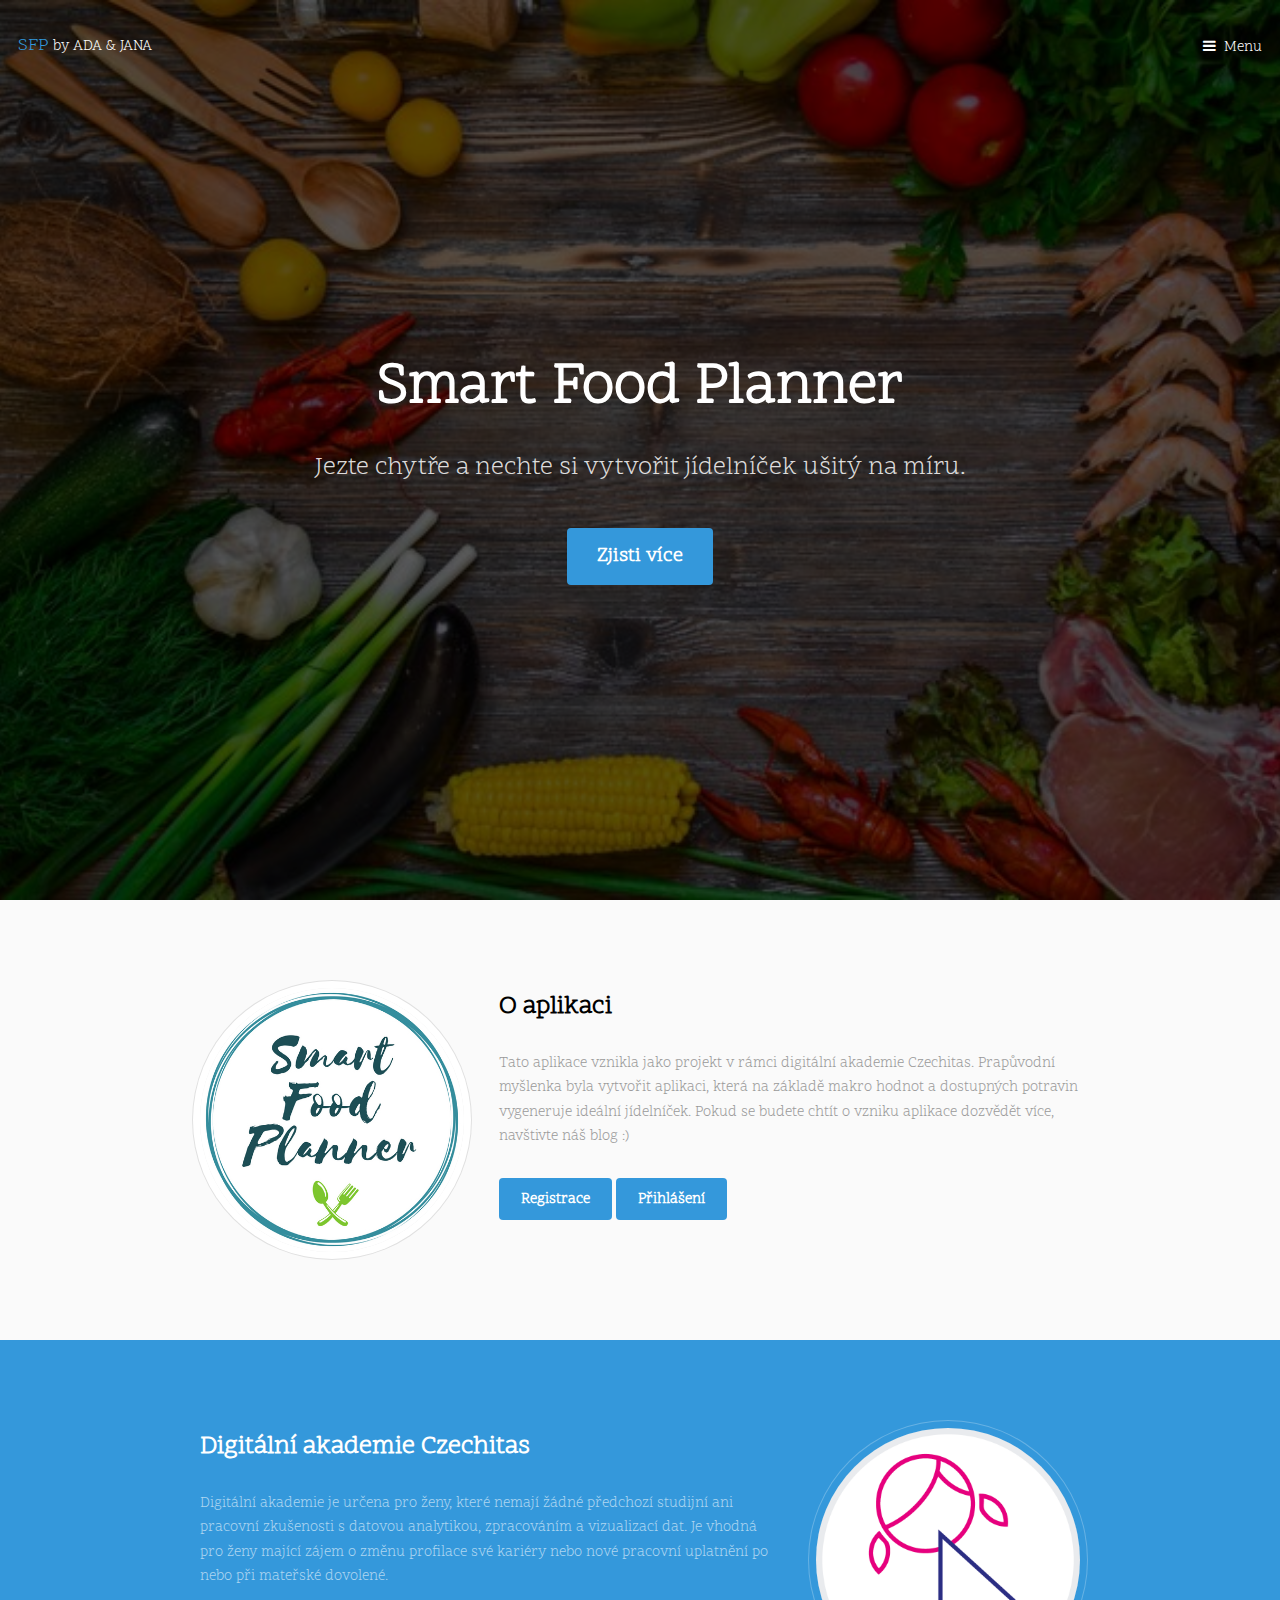
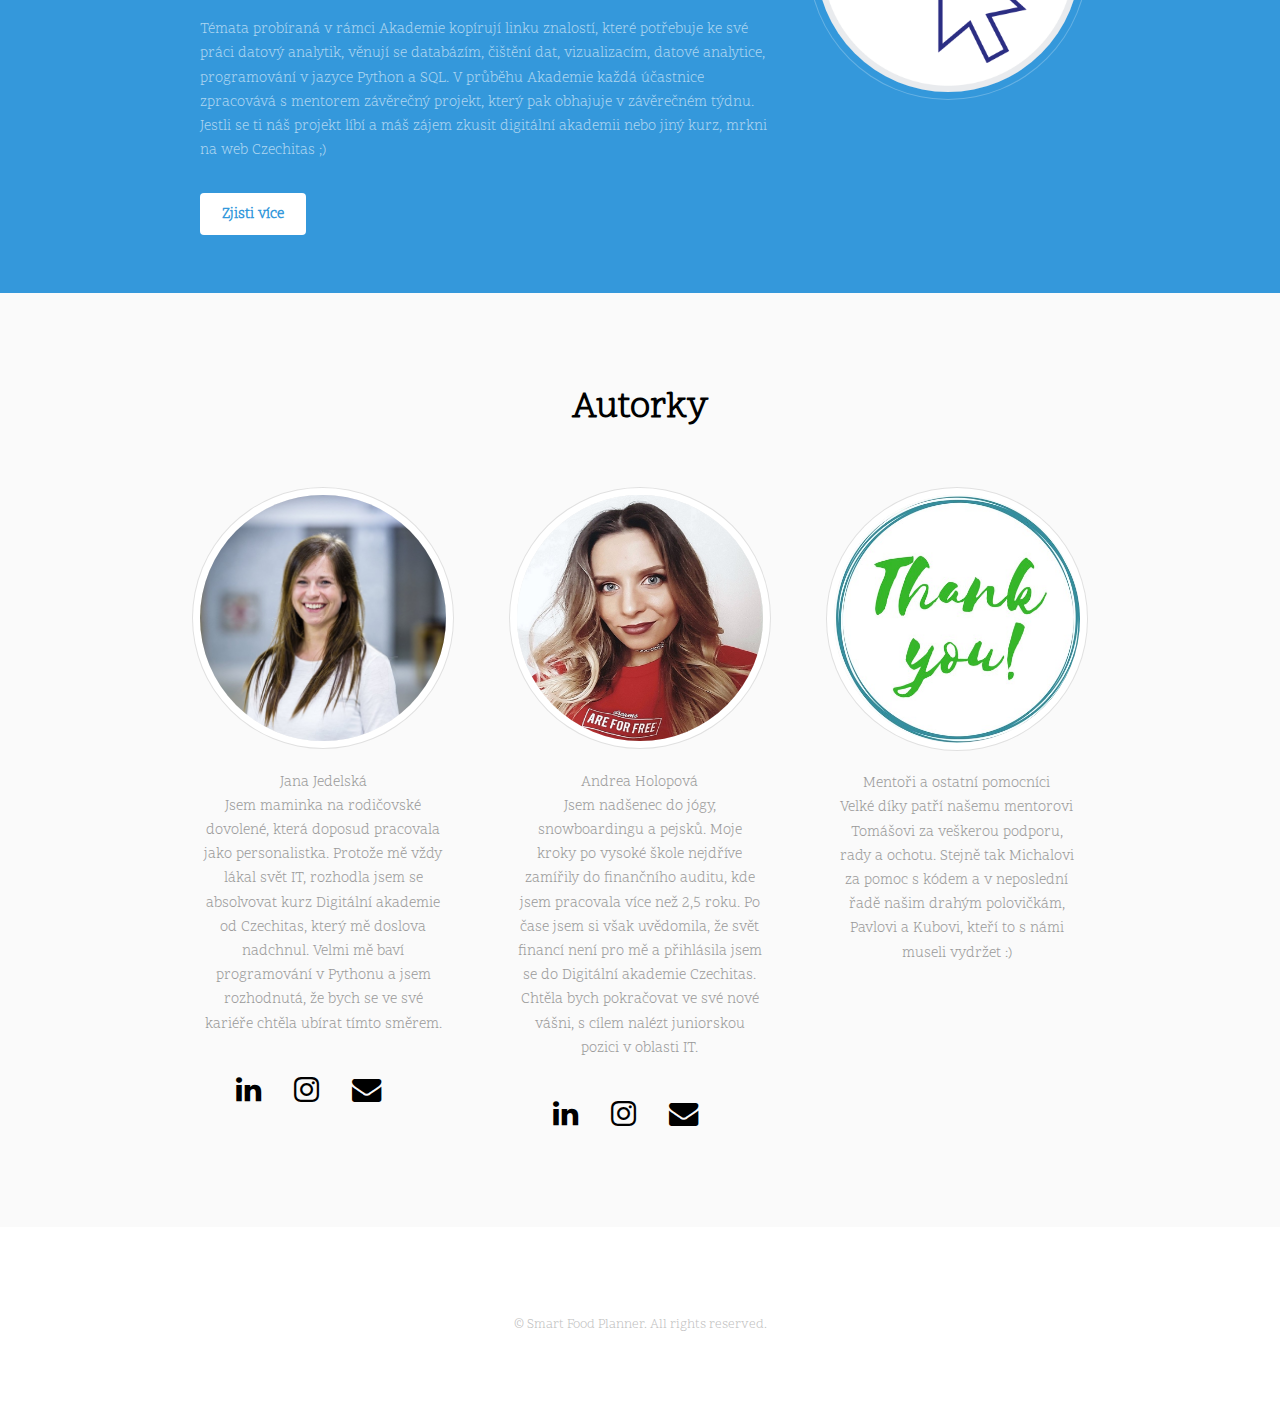
==== commit d6142af8: "doplneni textu o blog" ====
--- a/templates/index.html
+++ b/templates/index.html
@@ -10,16 +10,17 @@
 
 		<!-- Header -->
 			<header id="header" class="alt">
-				<div class="logo"><a href="index.html"> SFP <span>by ADA & JANA</span></a></div>
+				<div class="logo"><a href="/"> SFP <span>by ADA & JANA</span></a></div>
 				<a href="#menu">Menu</a>
 			</header>
 
 		<!-- Nav -->
 			<nav id="menu">
 				<ul class="links">
-					<li><a href="index.html">Domů</a></li>
-					<li><a href="generic.html">Můj účet</a></li>
-					<li><a href="elements.html">Elements</a></li>
+					<li><a href="/">Domů</a></li>
+					<li><a href="muj_ucet">Můj účet</a></li>
+					<li><a href="zasoby">Zásoby</a></li>
+					<li><a href="jidelnicek">Jídelníček</a></li>
 				</ul>
 			</nav>
 
@@ -44,14 +45,14 @@
 								<div class="flex flex-2">
 									<div class="col col1">
 										<div class="image round fit">
-											<a href="generic.html" class="link"><img src="../static/images/pic01.jpg" alt="" /></a>
+											<img src="../static/images/pic01.jpg" alt="" />
 										</div>
 									</div>
 									<div class="col col2">
 										<h3>O aplikaci</h3>
-										<p>Tato aplikace vznikla jako projekt v rámci digitální akademie Czechitas. Prapůvodní myšlenka byla vytvořit aplikaci, která na základě makro hodnot a dostupných potravin vygeneruje ideální jídelníček.</p>
-										<a href="signup.html" class="button">Registrace</a>
-										<a href="generic.html" class="button">Přihlášení</a>
+										<p>Tato aplikace vznikla jako projekt v rámci digitální akademie Czechitas. Prapůvodní myšlenka byla vytvořit aplikaci, která na základě makro hodnot a dostupných potravin vygeneruje ideální jídelníček. Pokud se budete chtít o vzniku aplikace dozvědět více, navštivte náš blog :)</p>
+										<a href="signup" class="button">Registrace</a>
+										<a href="muj_ucet" class="button">Přihlášení</a>
 									</div>
 								</div>
 						</div>
@@ -69,7 +70,7 @@
 								</div>
 								<div class="col col1 first">
 									<div class="image round fit">
-										<a href="generic.html" class="link"><img src="../static/images/pic02.jpg" alt="" /></a>
+										<a href="https://www.czechitas.cz/cs/co-delame/digitalni-akademie" class="link"><img src="../static/images/pic02.jpg" alt="" /></a>
 									</div>
 								</div>
 							</div>
@@ -87,7 +88,7 @@
 									<div class="image round fit">
 										<img src="../static/images/pic03.jpg" alt="" />
 									</div>
-									<p>Jana Jedelská <br \> Jsem maminka na rodičovské dovolené, která doposud pracovala jako personalistka. Protože mě vždy lákal svět IT, rozhodla jsem se absolvovat kurz Digitální akademie od Czechitas, který mě doslova nadchnul. Velmi mě baví programování v Pythonu a jsem rozhodnutá, že bych se ve své kariéře chtěla ubírat tímto směrem.</p>
+									<p>Jana Jedelská <br> Jsem maminka na rodičovské dovolené, která doposud pracovala jako personalistka. Protože mě vždy lákal svět IT, rozhodla jsem se absolvovat kurz Digitální akademie od Czechitas, který mě doslova nadchnul. Velmi mě baví programování v Pythonu a jsem rozhodnutá, že bych se ve své kariéře chtěla ubírat tímto směrem.</p>
 									<ul class="icons">
 									<li><a href="https://www.linkedin.com/in/jana-jedelsk%C3%A1-2878081a/" class="icon fa-linkedin"><span class="label">Linkedin</span></a></li>
 									<li><a href="https://www.instagram.com/cooljmeno/" class="icon fa-instagram"><span class="label">Instagram</span></a></li>
@@ -99,7 +100,7 @@
 									<div class="image round fit">
 										<img src="../static/images/pic05.jpg" alt="" />
 									</div>
-									<p>Andrea Holopová <br \> Jsem nadšenec do jógy, snowboardingu a pejsků. Moje kroky po vysoké škole nejdříve zamířily do finančního auditu, kde jsem pracovala více než 2,5 roku. Po čase jsem si však uvědomila, že svět financí není pro mě a přihlásila jsem se do Digitální akademie Czechitas. Chtěla bych pokračovat ve své nové vášni, s cílem nalézt juniorskou pozici v oblasti IT. </p>
+									<p>Andrea Holopová <br> Jsem nadšenec do jógy, snowboardingu a pejsků. Moje kroky po vysoké škole nejdříve zamířily do finančního auditu, kde jsem pracovala více než 2,5 roku. Po čase jsem si však uvědomila, že svět financí není pro mě a přihlásila jsem se do Digitální akademie Czechitas. Chtěla bych pokračovat ve své nové vášni, s cílem nalézt juniorskou pozici v oblasti IT. </p>
 									<ul class="icons">
 									<li><a href="https://www.linkedin.com/in/andrea-holopova" class="icon fa-linkedin"><span class="label">Linkedin</span></a></li>
 									<li><a href="https://www.instagram.com/andreaholopova/" class="icon fa-instagram"><span class="label">Instagram</span></a></li>
@@ -112,7 +113,7 @@
 									<div class="image round fit">
 										<img src="../static/images/pic04.jpg" alt="" />
 									</div>
-									<p>Mentoři a ostatní pomocníci <br \> Velké díky patří našemu mentorovi Tomášovi za veškerou podporu, rady a ochotu. Stejně tak Michalovi za pomoc s kódem a v neposlední řadě našim drahým polovičkám, Pavlovi a Kubovi, kteří to s námi museli vydržet :) </p>
+									<p>Mentoři a ostatní pomocníci <br> Velké díky patří našemu mentorovi Tomášovi za veškerou podporu, rady a ochotu. Stejně tak Michalovi za pomoc s kódem a v neposlední řadě našim drahým polovičkám, Pavlovi a Kubovi, kteří to s námi museli vydržet :) </p>
 									</div>
 							</div>
 						</div>
@@ -136,4 +137,4 @@
 			<script src="../static/js/main.js"></script>
 
 	</body>
-</html>+</html>
--- a/static/css/main.css
+++ b/static/css/main.css
@@ -1,12 +1,6 @@
 @charset "UTF-8";
 @import url(font-awesome.min.css);
 @import url("https://fonts.googleapis.com/css?family=Scope+One|Trocchi");
-
-/*
-	Urban by TEMPLATED
-	templated.co @templatedco
-	Released for free under the Creative Commons Attribution 3.0 license (templated.co/license)
-*/
 
 /* Reset */
 
@@ -2867,6 +2861,13 @@
 	table.alt tbody tr td {
 		border-color: rgba(0, 0, 0, 0.1);
 	}
+	/* toto do pytle nefunguje! Proč?!?!?!*/
+	table.upozorneni tbody tr td {
+		background-color: #f8d7da !important;
+		color: #721c24;
+		border-color: #f5c6cb;
+	}
+
 
 /* Wrapper */
 
@@ -2876,7 +2877,7 @@
 	}
 
 		.wrapper .inner {
-			margin: 0 auto;
+			margin: auto ;
 			width: 80em;
 			position: relative;
 			z-index: 99;
@@ -3705,7 +3706,7 @@
 		-webkit-justify-content: center;
 		-ms-justify-content: center;
 		justify-content: center;
-		background-image: url("../../static/images/banner.jpg");
+		background-image: url("../images/banner.jpg");
 		background-position: center;
 		background-size: cover;
 		background-repeat: no-repeat;
@@ -3868,7 +3869,8 @@
 		padding: 6em 2em 4em 2em;
 	}
 
-		#footer > .inner {
+		#footer > .
+	 {
 			margin: 0 auto;
 			width: 80em;
 		}
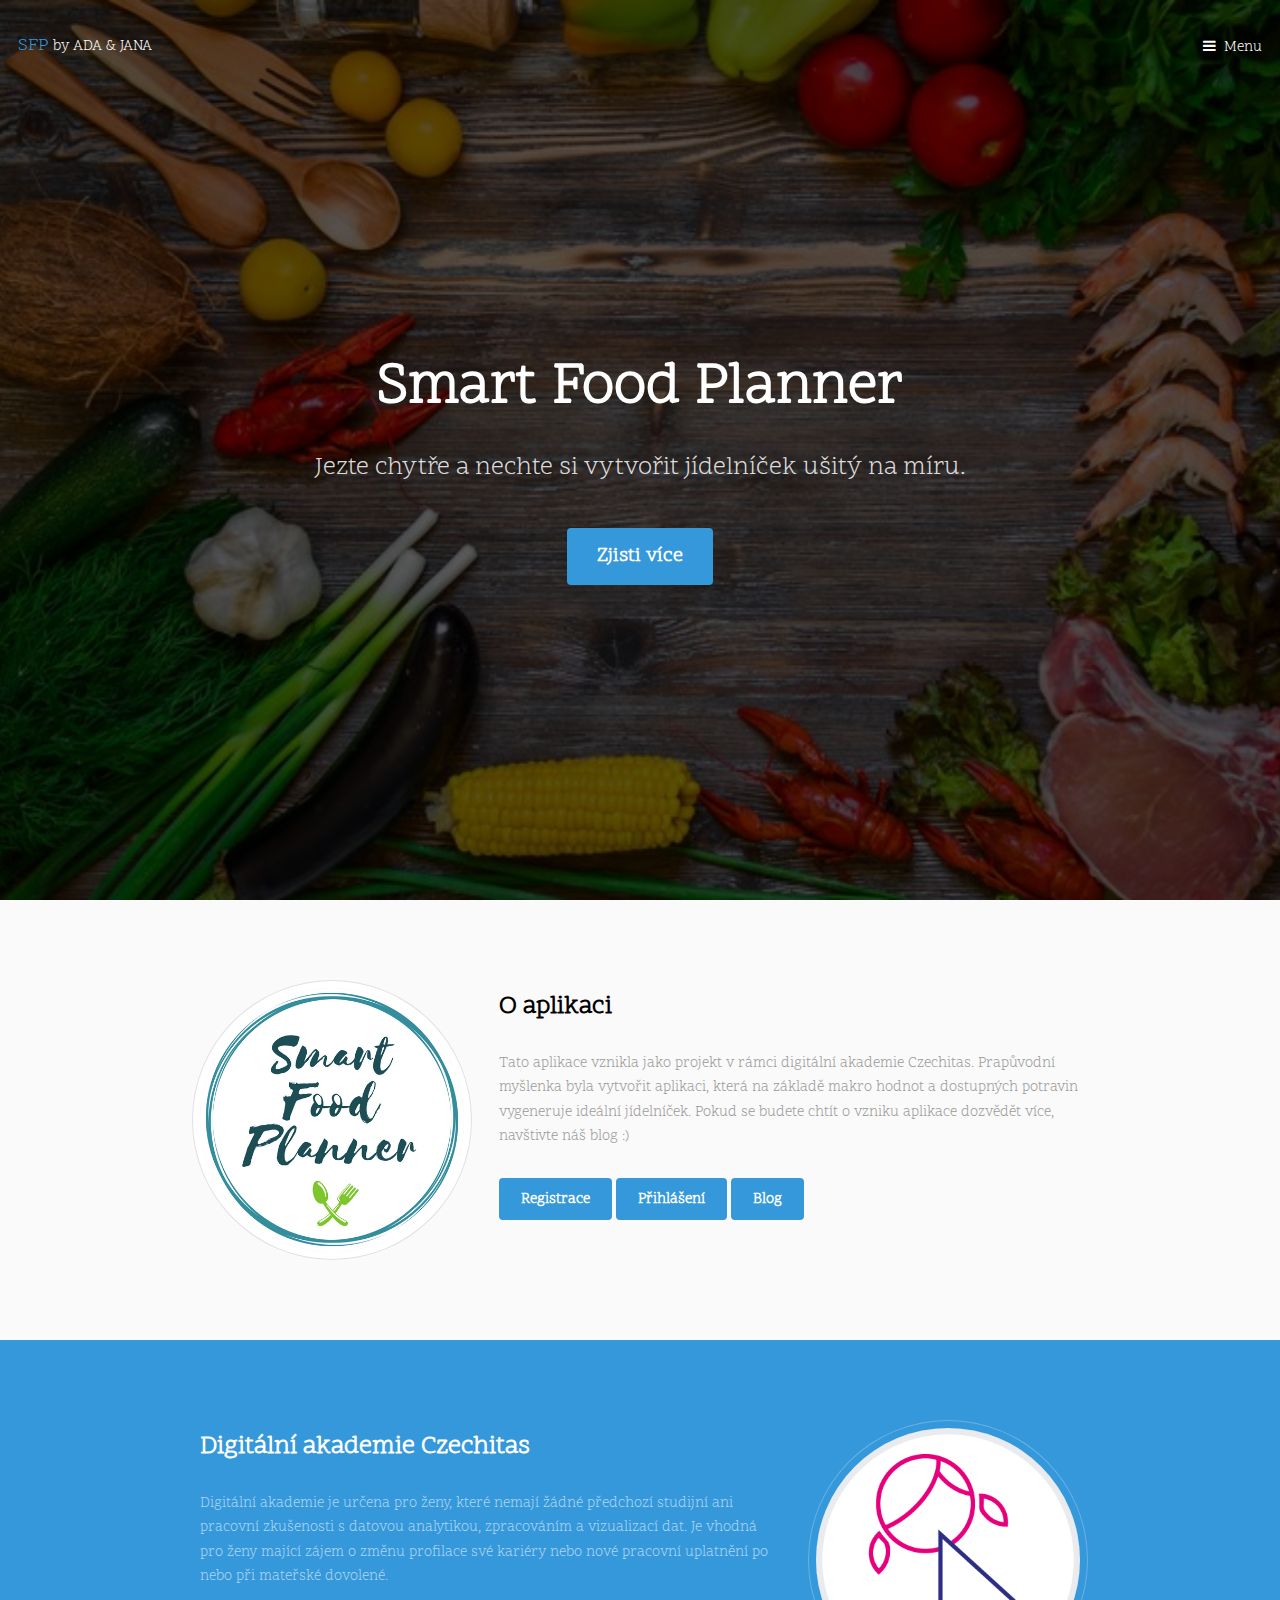
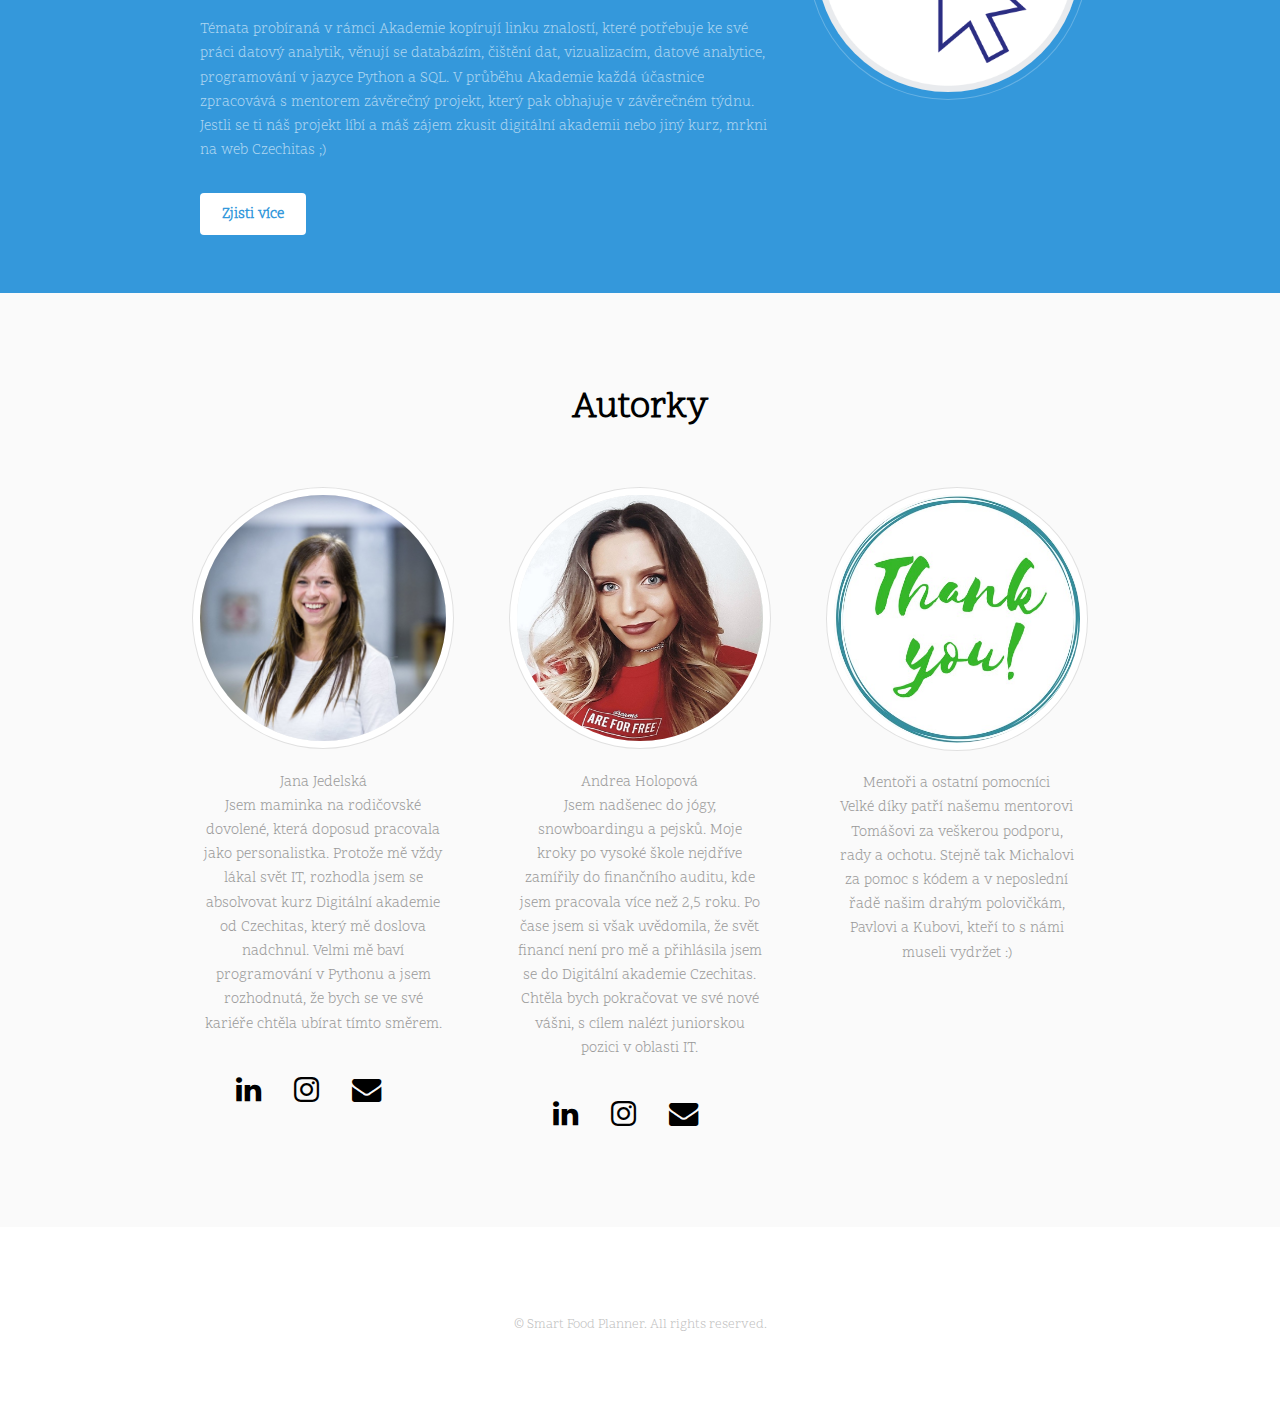
==== commit c852ca89: "doplneni buttonu blogu" ====
--- a/templates/index.html
+++ b/templates/index.html
@@ -53,6 +53,7 @@
 										<p>Tato aplikace vznikla jako projekt v rámci digitální akademie Czechitas. Prapůvodní myšlenka byla vytvořit aplikaci, která na základě makro hodnot a dostupných potravin vygeneruje ideální jídelníček. Pokud se budete chtít o vzniku aplikace dozvědět více, navštivte náš blog :)</p>
 										<a href="signup" class="button">Registrace</a>
 										<a href="muj_ucet" class="button">Přihlášení</a>
+										<a href="http://www.smartfoodplanner.blogspot.com" class="button">Blog</a>
 									</div>
 								</div>
 						</div>
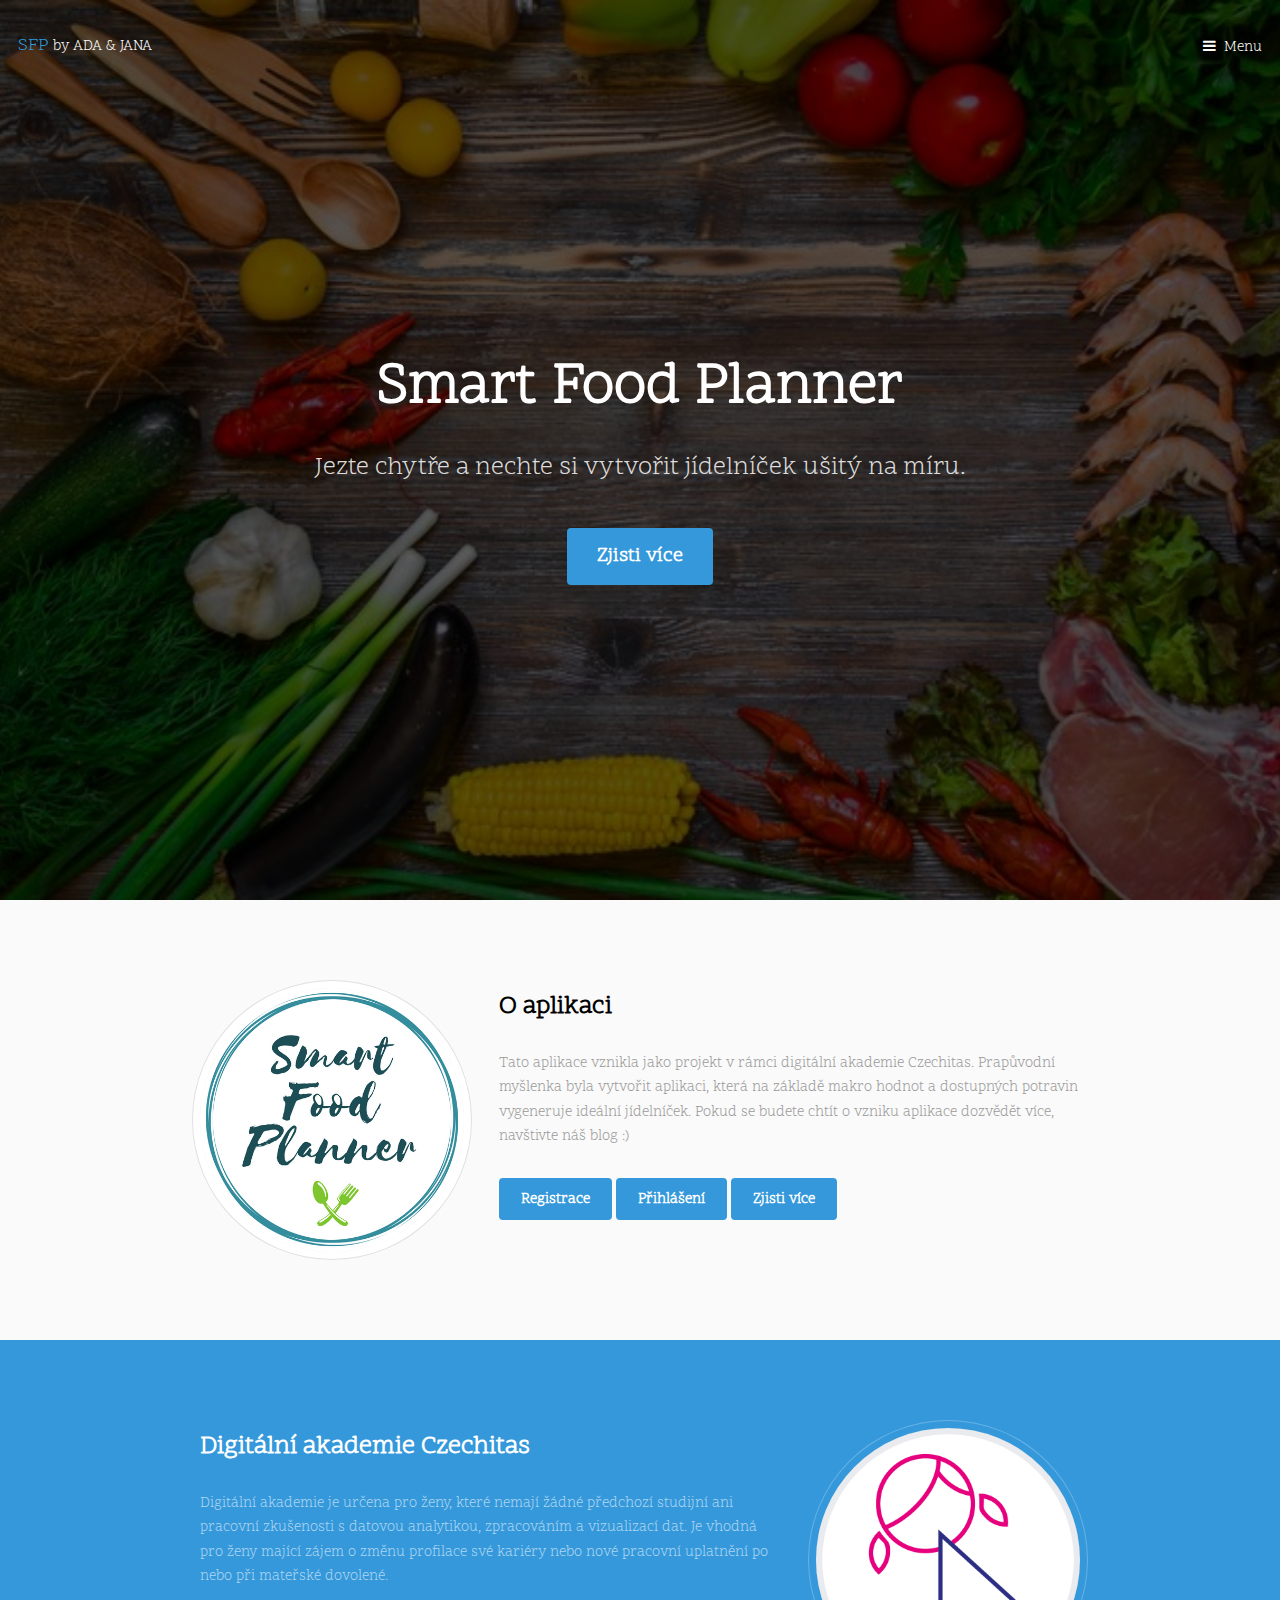
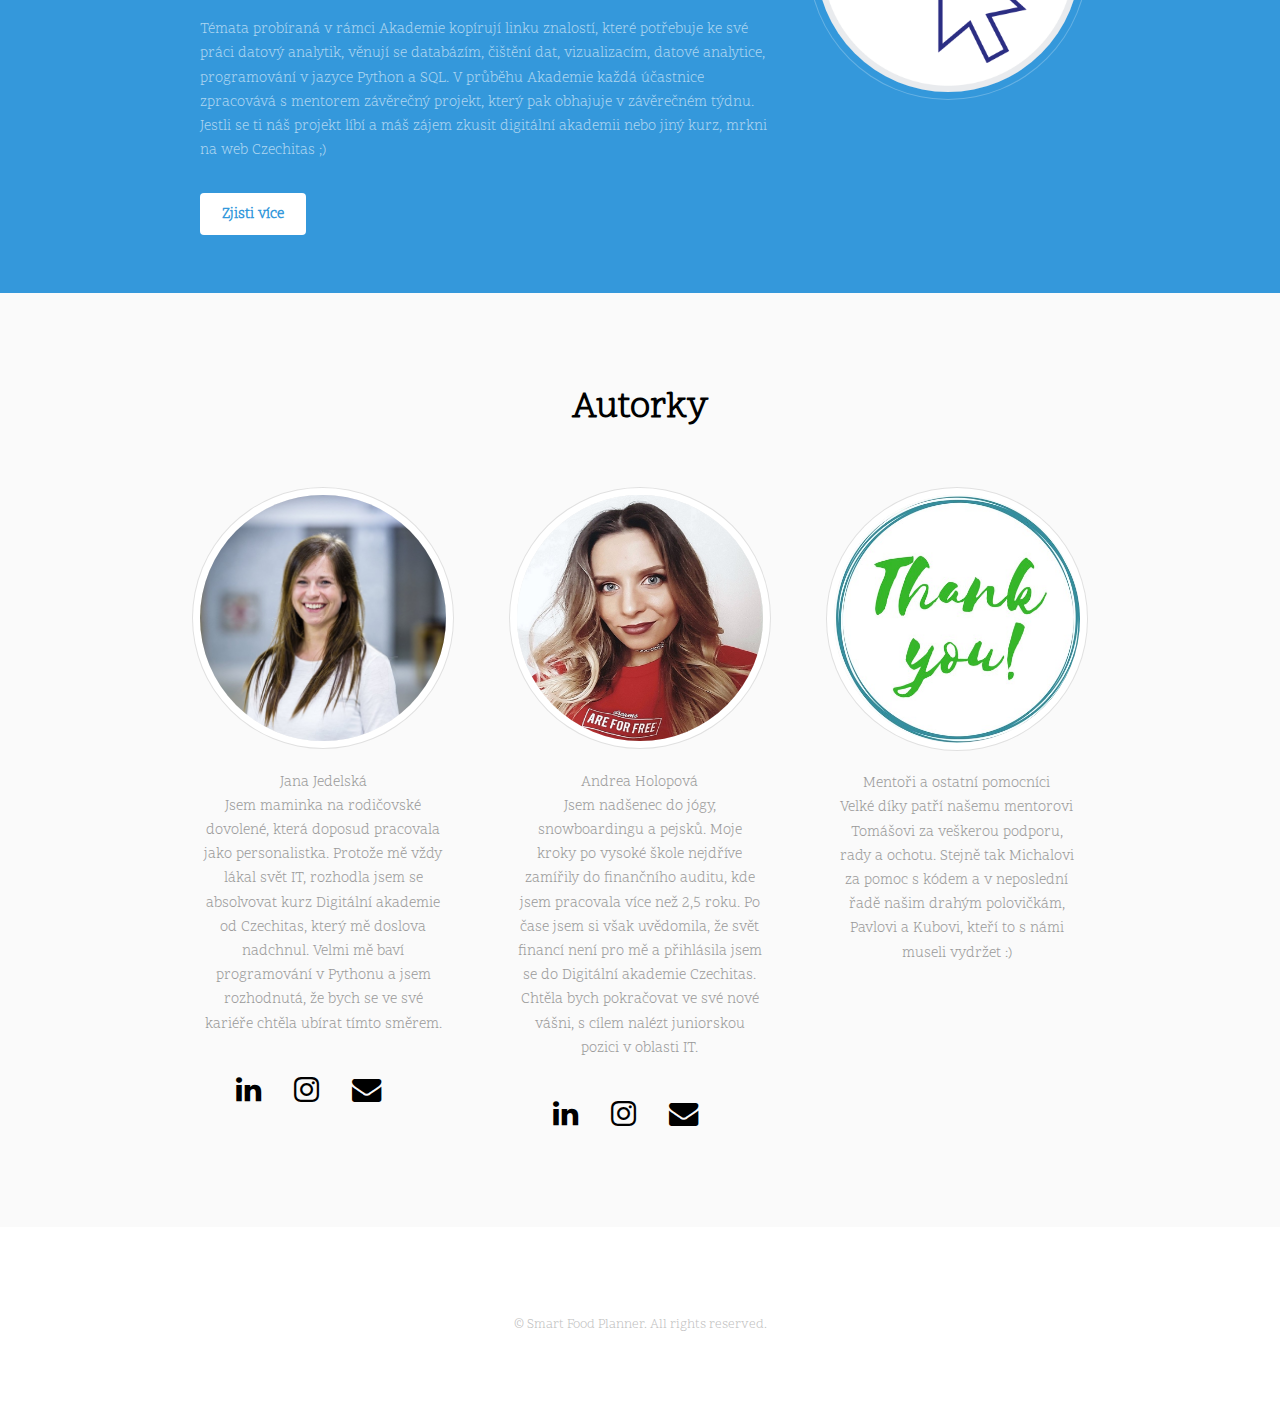
==== commit 8387f570: "Update index.html" ====
--- a/templates/index.html
+++ b/templates/index.html
@@ -53,7 +53,7 @@
 										<p>Tato aplikace vznikla jako projekt v rámci digitální akademie Czechitas. Prapůvodní myšlenka byla vytvořit aplikaci, která na základě makro hodnot a dostupných potravin vygeneruje ideální jídelníček. Pokud se budete chtít o vzniku aplikace dozvědět více, navštivte náš blog :)</p>
 										<a href="signup" class="button">Registrace</a>
 										<a href="muj_ucet" class="button">Přihlášení</a>
-										<a href="http://www.smartfoodplanner.blogspot.com" class="button">Blog</a>
+										<a href="http://www.smartfoodplanner.blogspot.com" class="button">Zjisti více</a>
 									</div>
 								</div>
 						</div>
